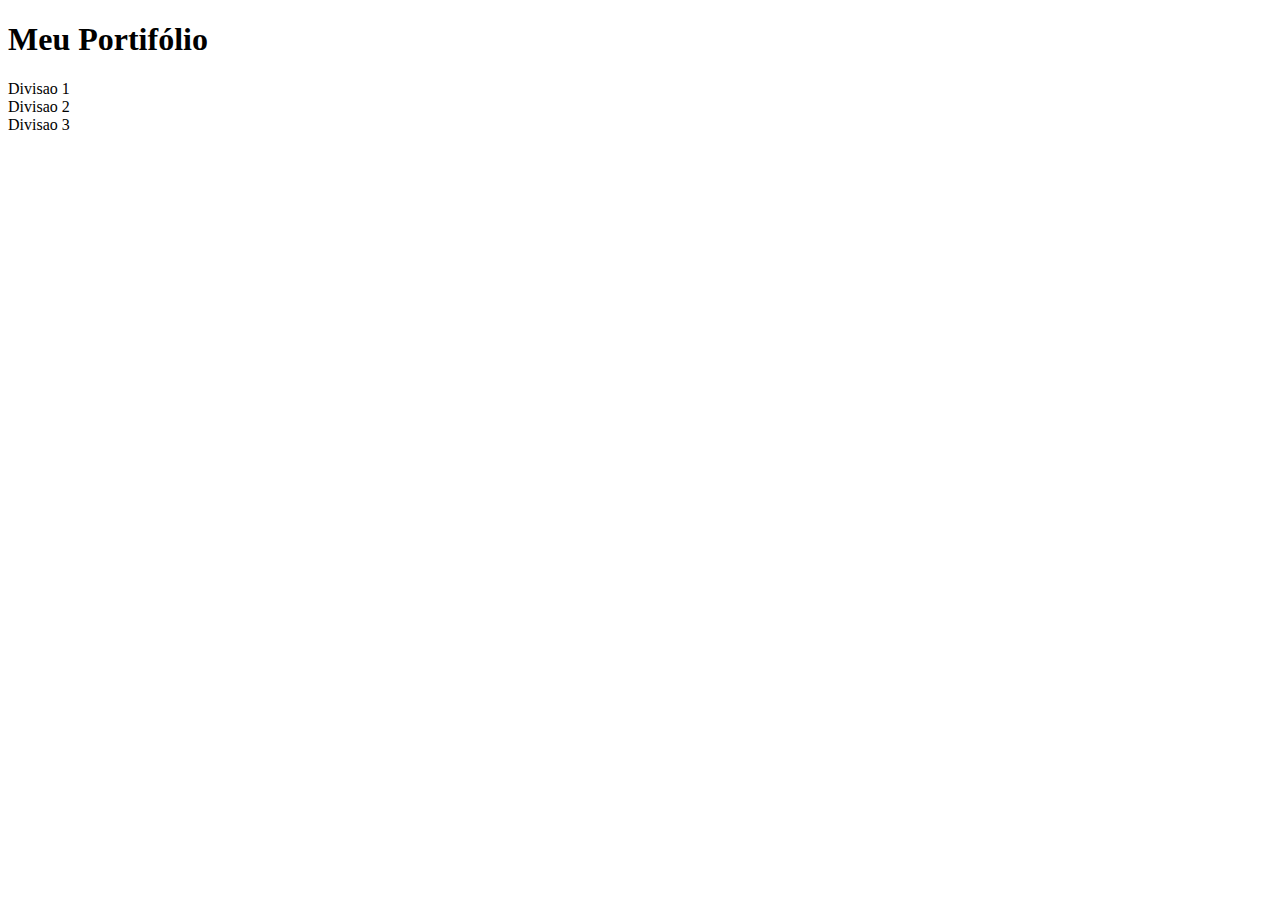
==== index.html @ 9a867574 ":tada: Commit inicial" ====
<!DOCTYPE html>
<html lang="pt-br">
<head>
    <meta charset="UTF-8">
    <meta name="viewport" content="width=device-width, initial-scale=1.0">
    <meta name = "discription" content="Projeto Portifólio">
    <meta name = "author" content = "Simone Gonzaga">
    <meta name = "keywords" content="HTML, CSS, JavaScript">
    <link rel= "icon" href= "./assets/img/favicon.svg">
    <title>Portifólio da Simone</title>
</head>
<body>
    <h1>Meu Portifólio</h1>
    <div>Divisao 1</div>
    <div>Divisao 2</div>
    <div>Divisao 3</div>
    
</body>
</html>
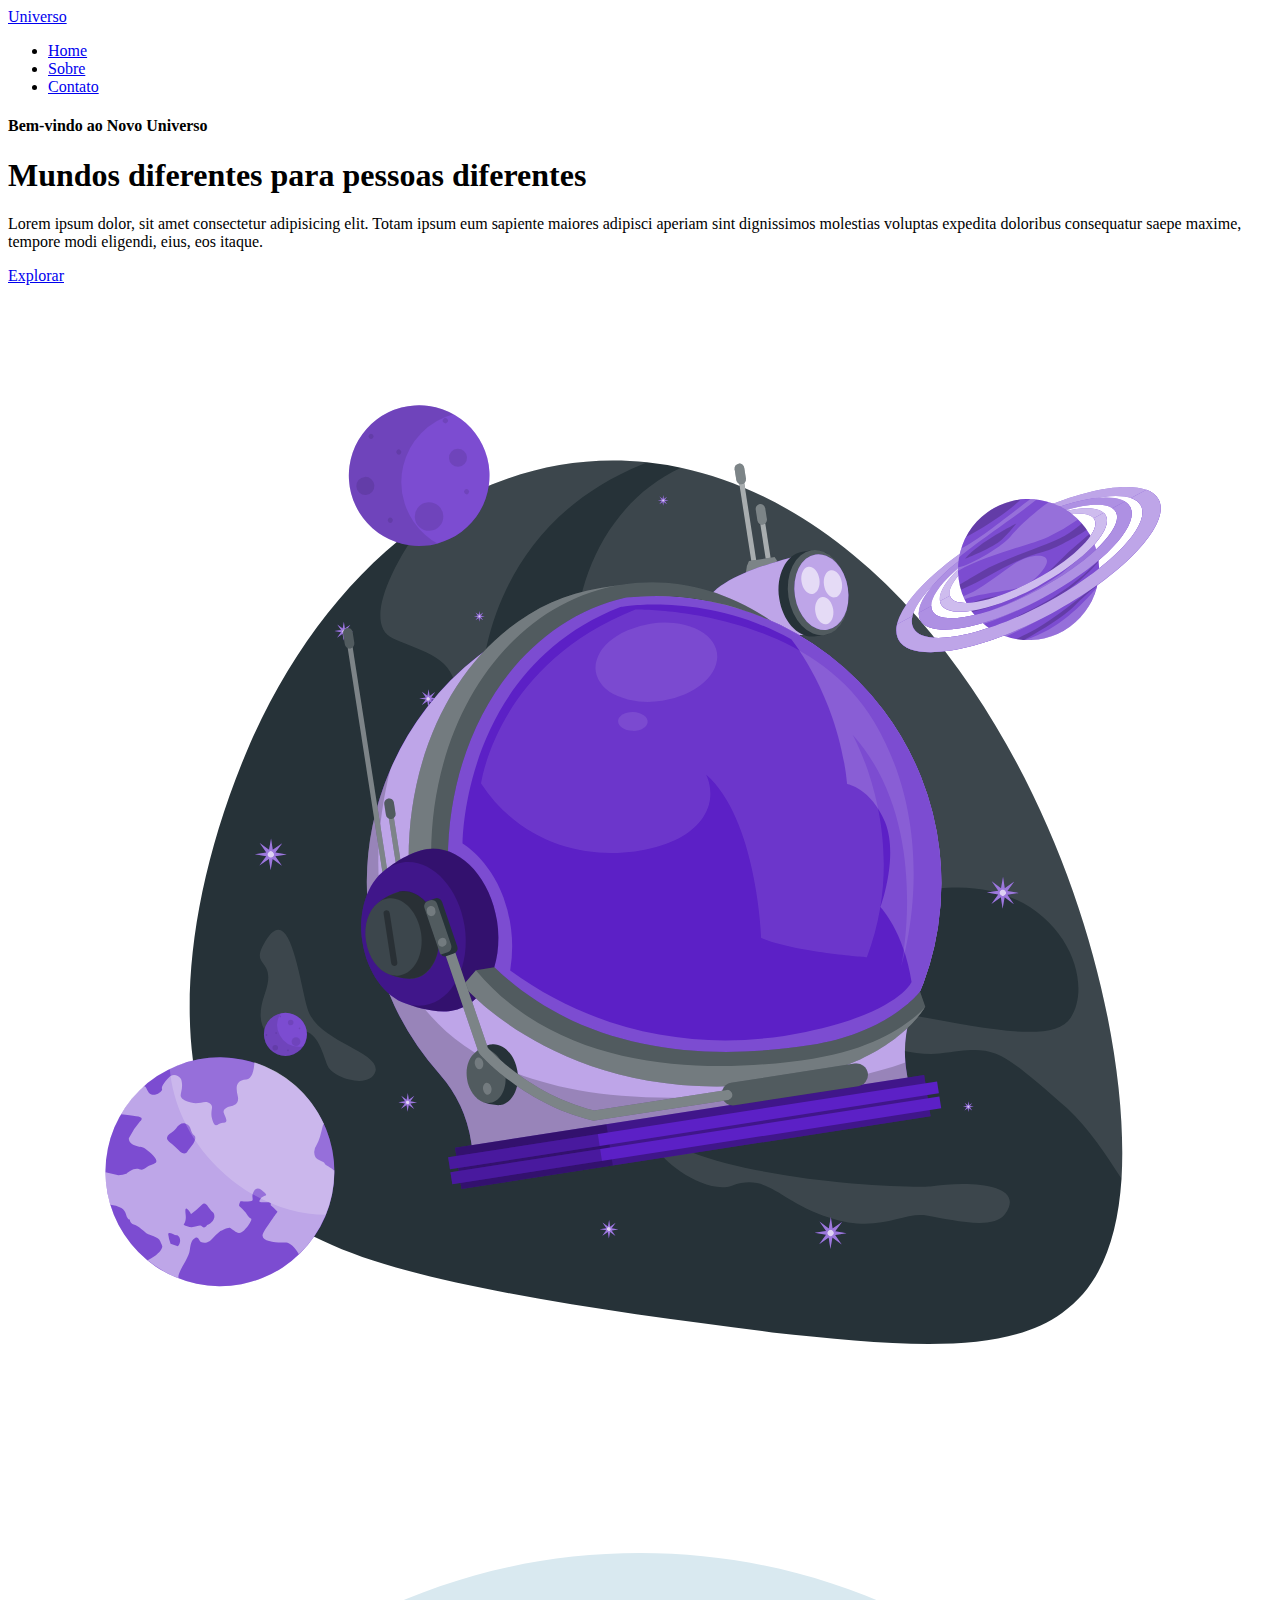
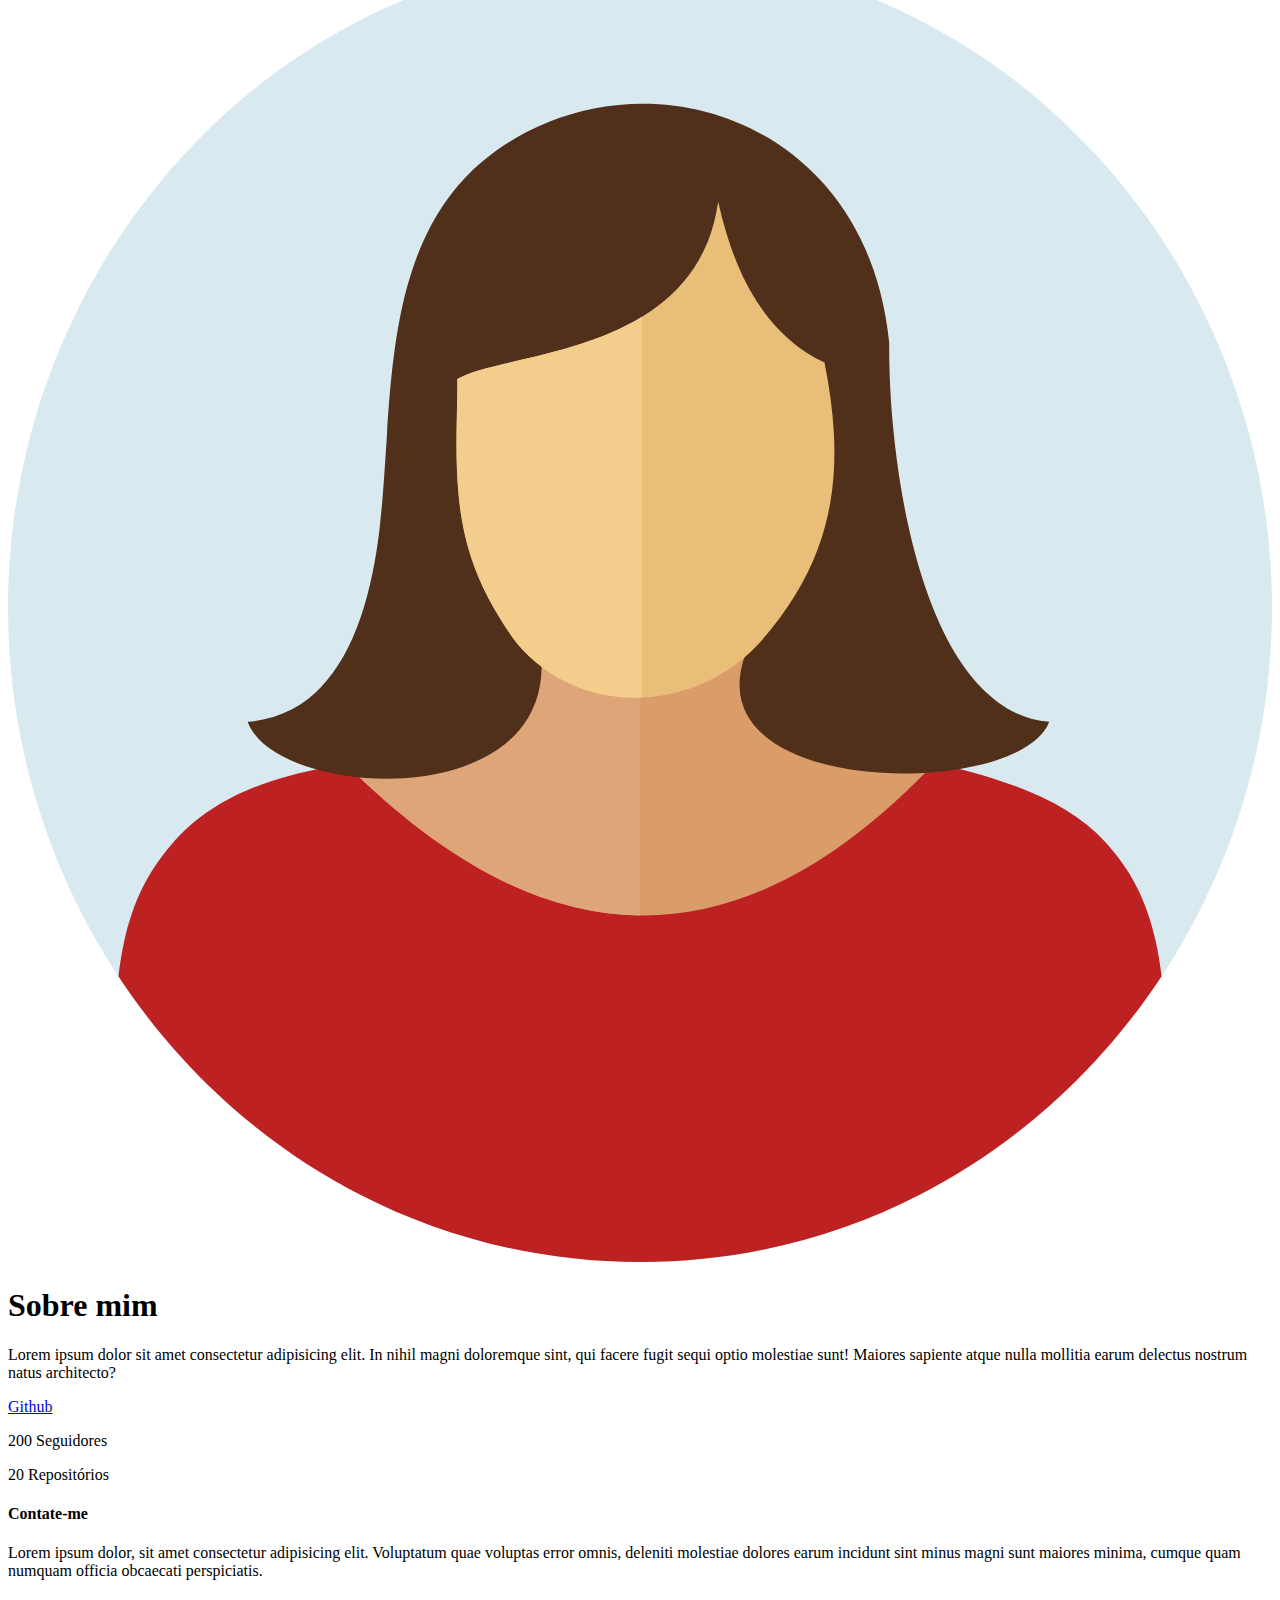
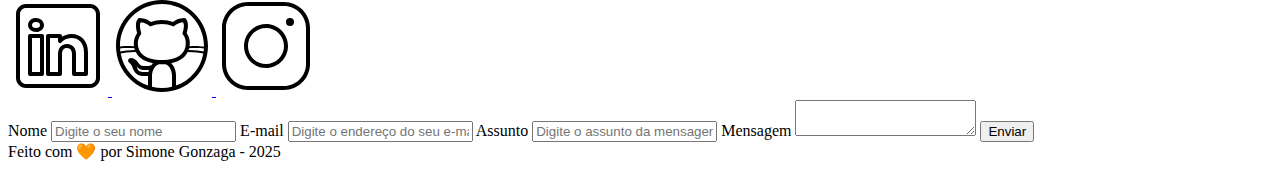
==== commit 0208a5e3: ":sparkles: Pagina email enviado com sucesso" ====
--- a/index.html
+++ b/index.html
@@ -1,19 +1,176 @@
 <!DOCTYPE html>
 <html lang="pt-br">
+
 <head>
     <meta charset="UTF-8">
     <meta name="viewport" content="width=device-width, initial-scale=1.0">
-    <meta name = "discription" content="Projeto Portifólio">
-    <meta name = "author" content = "Simone Gonzaga">
-    <meta name = "keywords" content="HTML, CSS, JavaScript">
-    <link rel= "icon" href= "./assets/img/favicon.svg">
-    <title>Portifólio da Simone</title>
+    <meta name="description" content="Projeto Portfólio">
+    <meta name="author" content="Rafael Queiróz">
+    <meta name="keywords" content="HTML, CSS, JavaScript">
+    <link rel="icon" href="./assets/img/favicon.svg" />
+    <title>Portfólio do Rafael</title>
 </head>
+
 <body>
-    <h1>Meu Portifólio</h1>
-    <div>Divisao 1</div>
-    <div>Divisao 2</div>
-    <div>Divisao 3</div>
-    
+
+    <!-- Cabeçalho da Página -->
+    <header>
+
+        <div id="header_content">
+
+            <!-- Título do Cabeçalho -->
+            <div id="titulo">
+                <a href="#">Universo</a>
+            </div>
+
+            <!-- Menu -->
+            <div id="menu">
+                <nav>
+                    <!-- Marcadores não Ordenados para criar as opções do menu -->
+                    <ul>
+                        <li><a href="#">Home</a></li>
+                        <li><a href="#about">Sobre</a></li>
+                        <li><a href="#contact">Contato</a></li>
+                    </ul>
+                </nav>
+            </div>
+        </div>
+
+    </header>
+
+    <!-- Seção Principal da Página -->
+    <main>
+
+        <!-- Seção home -->
+        <section id="home">
+
+            <!-- Texto da Seção Home -->
+            <article id="home_texto">
+
+                <h4>Bem-vindo ao Novo Universo</h4>
+                <h1>Mundos diferentes para pessoas diferentes</h1>
+                <p>Lorem ipsum dolor, sit amet consectetur adipisicing elit. Totam ipsum eum sapiente maiores adipisci
+                    aperiam sint dignissimos molestias voluptas expedita doloribus consequatur saepe maxime, tempore
+                    modi eligendi, eius, eos itaque.</p>
+                <a href="https://github.com/si-gonz" target="_blank">
+                    Explorar
+                </a>
+
+            </article>
+
+            <!-- Imagem da Seção Home -->
+            <article id="home_imagem">
+                <img src="./assets/img/astronauta.svg" alt="Capacete de Astronauta Animado">
+            </article>
+
+        </section>
+
+        <!-- Seção sobre -->
+        <section id="about">
+
+            <!-- Imagem da Seção Sobre -->
+            <img 
+                src="./assets/img/user_02.svg" 
+                alt="Foto do Perfil do Github"
+            >
+
+            <!-- Texto da Seção Sobre -->
+            <article id="about_texto">
+                <h1>Sobre mim</h1>
+                <p>Lorem ipsum dolor sit amet consectetur adipisicing elit. In nihil magni doloremque sint, qui facere fugit sequi optio molestiae sunt! Maiores sapiente atque nulla mollitia earum delectus nostrum natus architecto?</p>
+
+                <!-- Detalhes do Github -->
+                <div id="about_github">
+                    <a 
+                        href="https://github.com/si-gonz" 
+                        target="_blank"
+                    >
+                        Github
+                    </a>
+                    <p>200 Seguidores</p>
+                    <p>20 Repositórios</p>
+                </div>
+
+            </article>
+        </section>
+
+        <!-- Seção de Contato -->
+        <section id="contact">
+
+            <h4>Contate-me</h4>
+            <p>Lorem ipsum dolor, sit amet consectetur adipisicing elit. Voluptatum quae voluptas error omnis, deleniti molestiae dolores earum incidunt sint minus magni sunt maiores minima, cumque quam numquam officia obcaecati perspiciatis.</p>
+
+            <!-- Redes Sociais -->
+            <div id="icones_redes_sociais">
+                <a href="https://www.linkedin.com/in/simonegonzagag/" target="_blank">
+                    <img 
+                        src="./assets/img/linkedin.svg"
+                        alt="Logo do LinkedIn"
+                    >
+                </a>
+                <a href="https://github.com/si-gonz" target="_blank">
+                    <img 
+                        src="./assets/img/github.svg"
+                        alt="Logo do Github"
+                    >
+                </a>
+                <a href="" target="_blank">
+                    <img 
+                        src="./assets/img/instagram.svg"
+                        alt="Logo do Instagram"
+                    >
+                </a>
+            </div>
+
+            <!-- Formulário de Contato -->
+            <form action="" method="POST">
+
+                <label for="nome">Nome</label>
+                <input 
+                    id="nome" 
+                    type="text" 
+                    name="nome" 
+                    placeholder="Digite o seu nome"
+                >
+                <span id="txtNome"></span>
+
+                <label for="email">E-mail</label>
+                <input 
+                    id="email" 
+                    type="text" 
+                    name="email" 
+                    placeholder="Digite o endereço do seu e-mail"
+                >
+                <span id="txtEmail"></span>
+
+                <label for="assunto">Assunto</label>
+                <input 
+                    id="assunto" 
+                    type="text" 
+                    name="assunto" 
+                    placeholder="Digite o assunto da mensagem"
+                >
+                <span id="txtAssunto"></span>
+
+                <label for="mensagem">Mensagem</label>
+                <textarea
+                    id="mensagem"
+                    name="mensagem"
+                    placeholder="Digite a sua mensagem"
+                >
+                </textarea>
+
+                <button type="submit">Enviar</button>
+            </form>
+
+        </section>
+
+    </main>
+
+    <!-- Rodapé da Página -->
+    <footer>
+        Feito com 🧡 por Simone Gonzaga - 2025
+    </footer>
 </body>
+
 </html>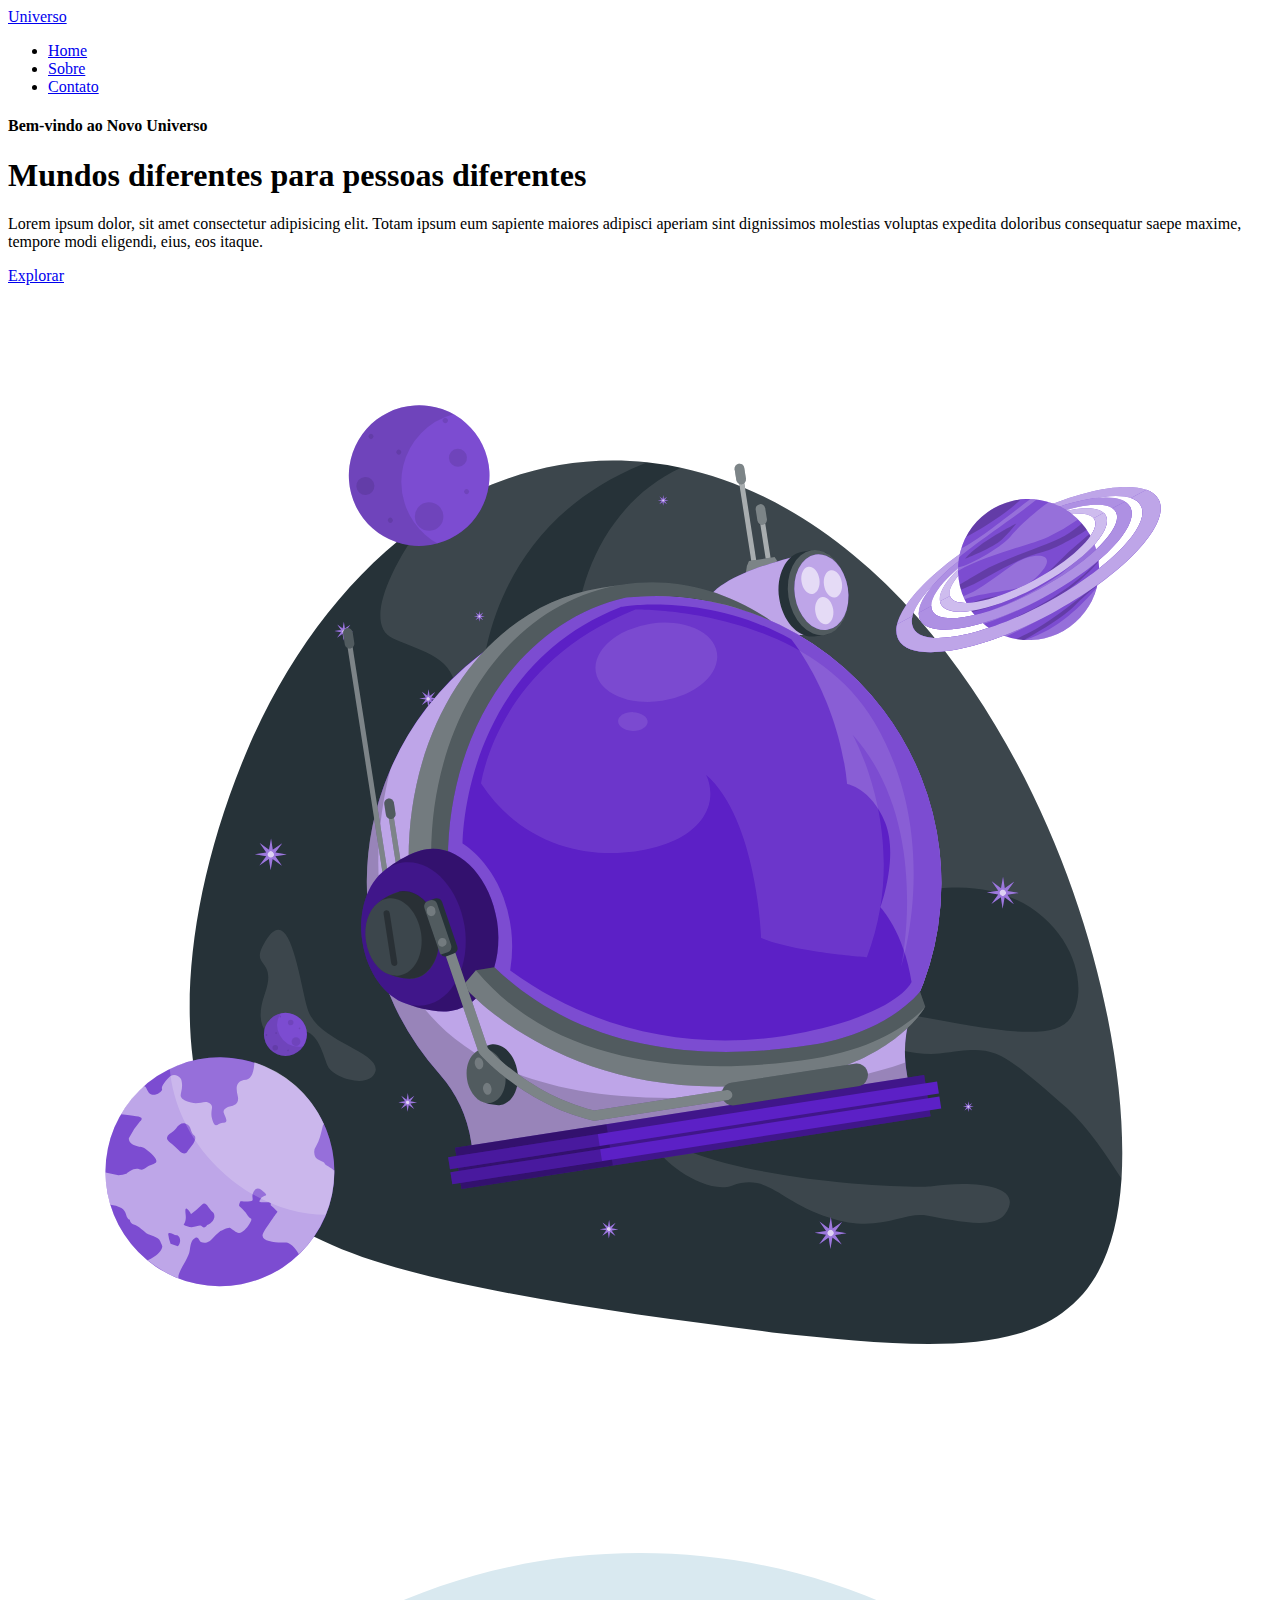
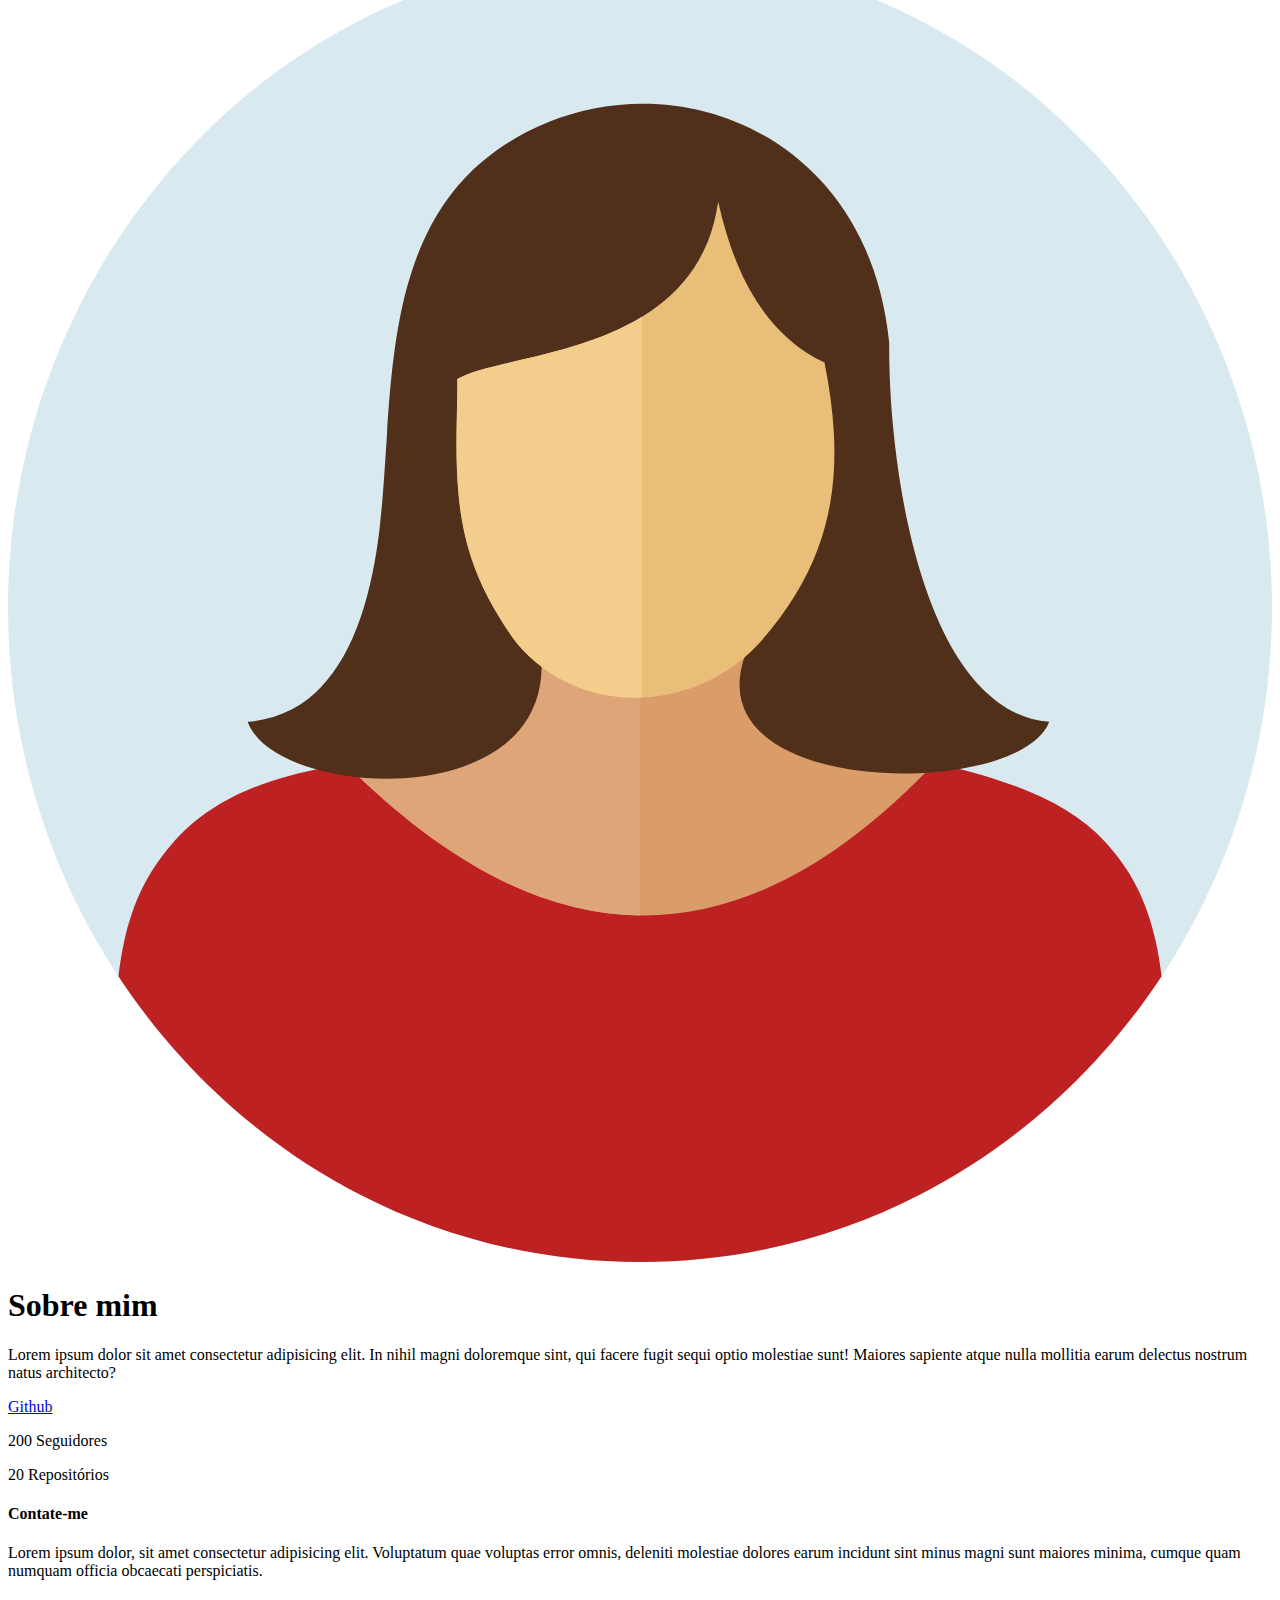
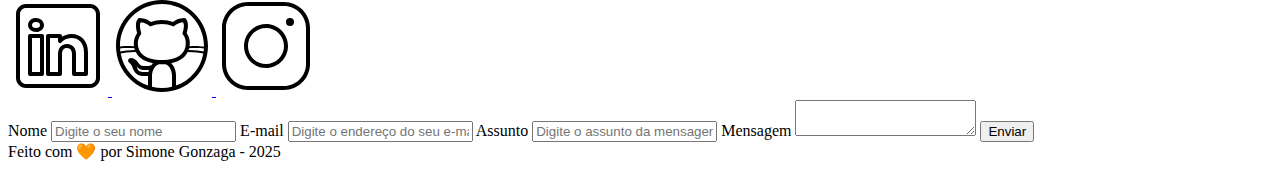
==== commit 2fdd2d55: ":sparkles: Atualizando botao enviar mensagem" ====
--- a/index.html
+++ b/index.html
@@ -5,7 +5,7 @@
     <meta charset="UTF-8">
     <meta name="viewport" content="width=device-width, initial-scale=1.0">
     <meta name="description" content="Projeto Portfólio">
-    <meta name="author" content="Rafael Queiróz">
+    <meta name="author" content="Simone Gonzaga">
     <meta name="keywords" content="HTML, CSS, JavaScript">
     <link rel="icon" href="./assets/img/favicon.svg" />
     <title>Portfólio do Rafael</title>
@@ -160,7 +160,7 @@
                 >
                 </textarea>
 
-                <button type="submit">Enviar</button>
+                <button type="button" onclick="window.open('./sucess.html', '_blank')">Enviar</button>
             </form>
 
         </section>
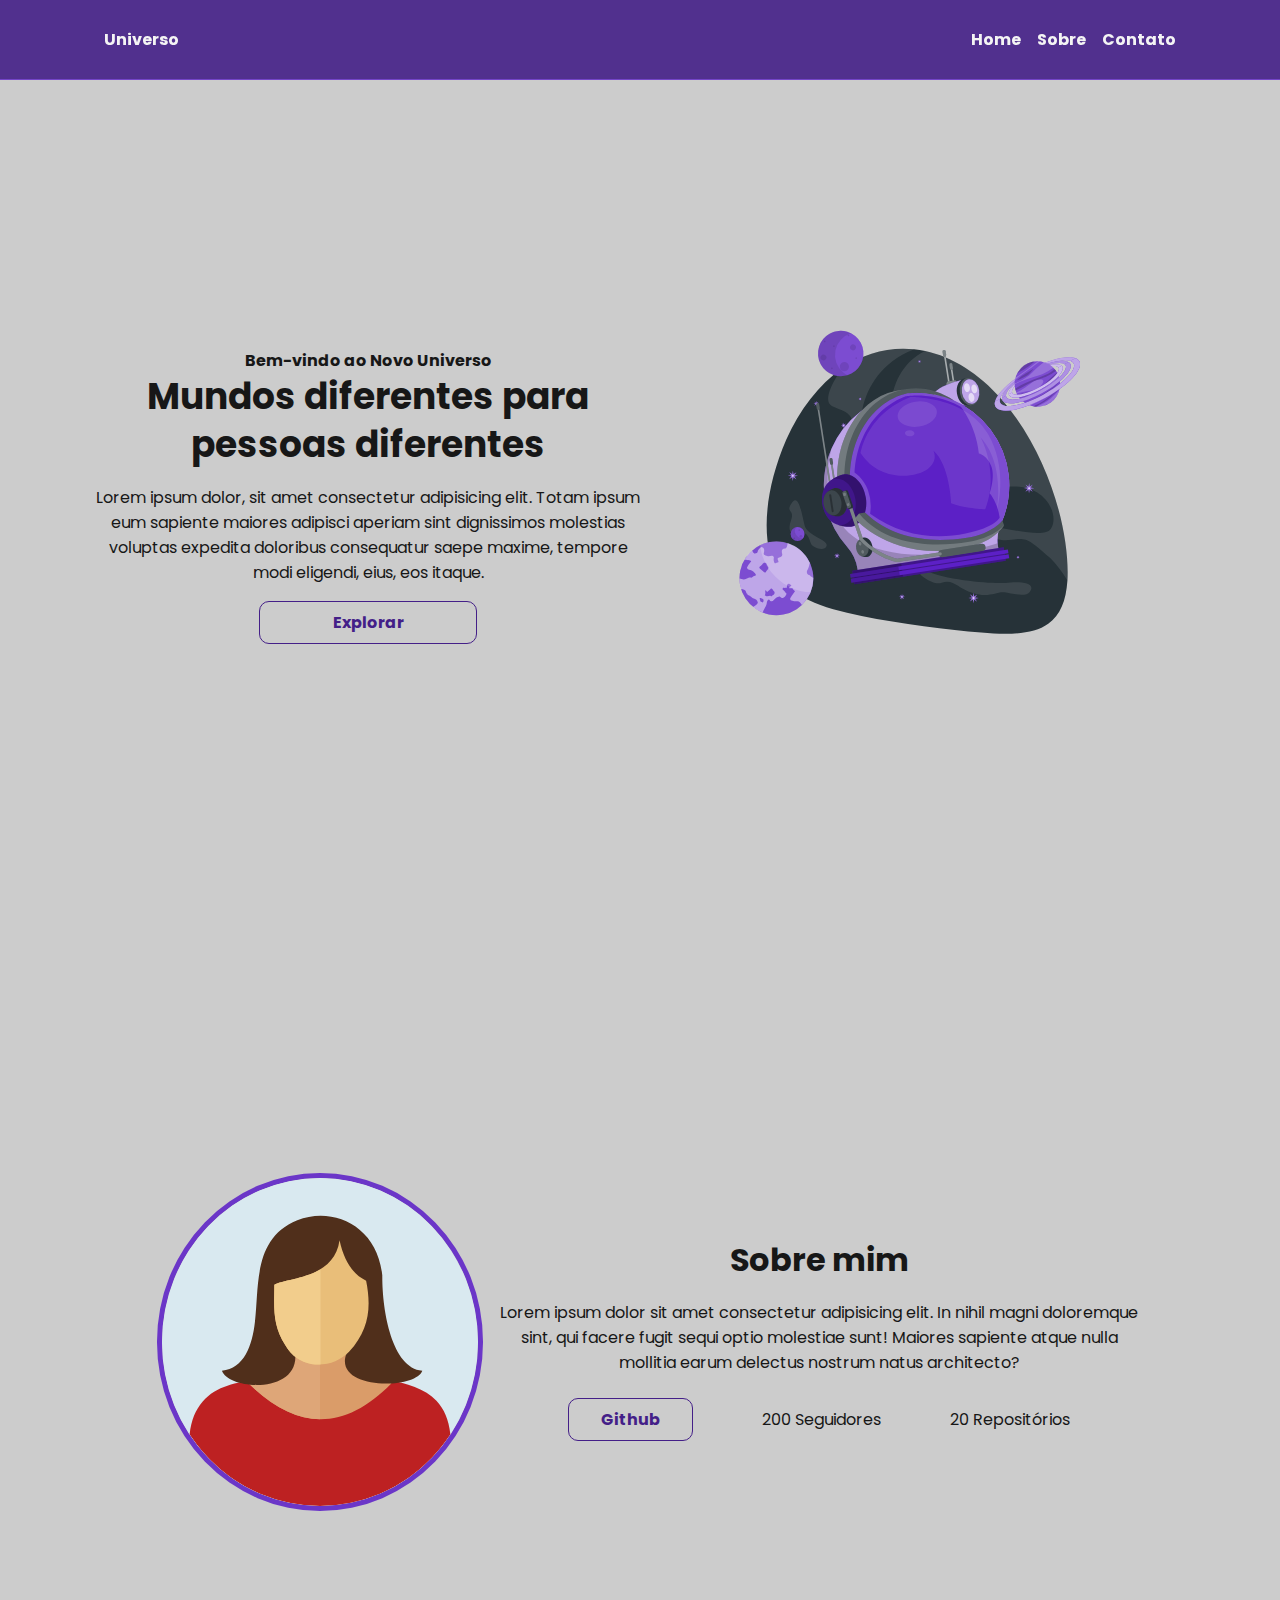
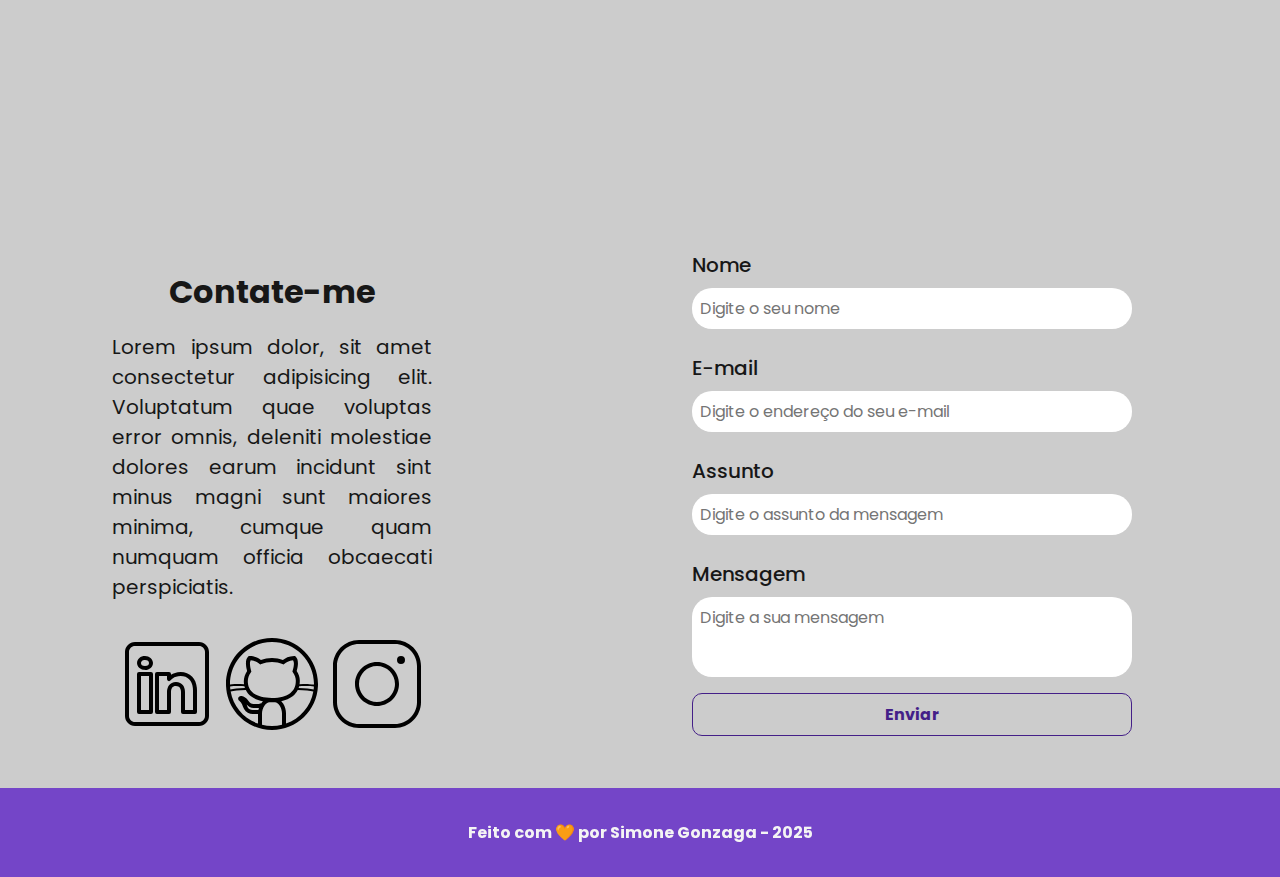
==== commit 72b8819d: "Adicionando style" ====
--- a/index.html
+++ b/index.html
@@ -2,21 +2,32 @@
 <html lang="pt-br">
 
 <head>
+<!-- Fontes do Google -->
+<link rel="preconnect" href="https://fonts.googleapis.com">
+<link rel="preconnect" href="https://fonts.gstatic.com" crossorigin>
+ 
+    <!-- Fonte do Google - Poppins -->
+<link href="https://fonts.googleapis.com/css2?family=Poppins&display=swap" rel="stylesheet">
+
+
     <meta charset="UTF-8">
     <meta name="viewport" content="width=device-width, initial-scale=1.0">
     <meta name="description" content="Projeto Portfólio">
     <meta name="author" content="Simone Gonzaga">
     <meta name="keywords" content="HTML, CSS, JavaScript">
     <link rel="icon" href="./assets/img/favicon.svg" />
-    <title>Portfólio do Rafael</title>
+  
+    <!-- Link folha de estilo -->
+    <link rel="stylesheet" href="./assets/css/style.css">
+    <title>Portfólio da Simone</title>
 </head>
 
 <body>
 
     <!-- Cabeçalho da Página -->
-    <header>
+    <header class="flex menu_container">
 
-        <div id="header_content">
+        <div id="header_content" class="menu_content">
 
             <!-- Título do Cabeçalho -->
             <div id="titulo">
@@ -24,10 +35,10 @@
             </div>
 
             <!-- Menu -->
-            <div id="menu">
+            <div id="menu" class="flex">
                 <nav>
                     <!-- Marcadores não Ordenados para criar as opções do menu -->
-                    <ul>
+                    <ul class="flex menu_list">
                         <li><a href="#">Home</a></li>
                         <li><a href="#about">Sobre</a></li>
                         <li><a href="#contact">Contato</a></li>
@@ -42,31 +53,32 @@
     <main>
 
         <!-- Seção home -->
-        <section id="home">
+        <section id="home" class="flex home_container">
+
 
             <!-- Texto da Seção Home -->
-            <article id="home_texto">
+            <article id="home_texto" class="flex home_content">
 
                 <h4>Bem-vindo ao Novo Universo</h4>
                 <h1>Mundos diferentes para pessoas diferentes</h1>
                 <p>Lorem ipsum dolor, sit amet consectetur adipisicing elit. Totam ipsum eum sapiente maiores adipisci
                     aperiam sint dignissimos molestias voluptas expedita doloribus consequatur saepe maxime, tempore
                     modi eligendi, eius, eos itaque.</p>
-                <a href="https://github.com/si-gonz" target="_blank">
+                <a href="https://github.com/si-gonz" target="_blank" class="botao">
                     Explorar
                 </a>
 
             </article>
 
             <!-- Imagem da Seção Home -->
-            <article id="home_imagem">
+            <article id="home_imagem" class="flex home_content">
                 <img src="./assets/img/astronauta.svg" alt="Capacete de Astronauta Animado">
             </article>
 
         </section>
 
         <!-- Seção sobre -->
-        <section id="about">
+        <section  class="flex sobre_container">
 
             <!-- Imagem da Seção Sobre -->
             <img 
@@ -75,15 +87,15 @@
             >
 
             <!-- Texto da Seção Sobre -->
-            <article id="about_texto">
+            <article id="home_sucess">
                 <h1>Sobre mim</h1>
                 <p>Lorem ipsum dolor sit amet consectetur adipisicing elit. In nihil magni doloremque sint, qui facere fugit sequi optio molestiae sunt! Maiores sapiente atque nulla mollitia earum delectus nostrum natus architecto?</p>
 
                 <!-- Detalhes do Github -->
-                <div id="about_github">
+                <div class="flex sobre_github">
                     <a 
                         href="https://github.com/si-gonz" 
-                        target="_blank"
+                        target="_blank" class="botao"
                     >
                         Github
                     </a>
@@ -95,13 +107,14 @@
         </section>
 
         <!-- Seção de Contato -->
-        <section id="contact">
+        <section id="contact" class="contato_container">
 
-            <h4>Contate-me</h4>
+            <article id="redes_sociais" class="contato_content">
+                <h4>Contate-me</h4>
             <p>Lorem ipsum dolor, sit amet consectetur adipisicing elit. Voluptatum quae voluptas error omnis, deleniti molestiae dolores earum incidunt sint minus magni sunt maiores minima, cumque quam numquam officia obcaecati perspiciatis.</p>
 
             <!-- Redes Sociais -->
-            <div id="icones_redes_sociais">
+            <div id="icones_redes_sociais" class="social_container">
                 <a href="https://www.linkedin.com/in/simonegonzagag/" target="_blank">
                     <img 
                         src="./assets/img/linkedin.svg"
@@ -114,7 +127,7 @@
                         alt="Logo do Github"
                     >
                 </a>
-                <a href="" target="_blank">
+                <a href="https://www.instagram.com/si.gonz/" target="_blank">
                     <img 
                         src="./assets/img/instagram.svg"
                         alt="Logo do Instagram"
@@ -126,46 +139,26 @@
             <form action="" method="POST">
 
                 <label for="nome">Nome</label>
-                <input 
-                    id="nome" 
-                    type="text" 
-                    name="nome" 
-                    placeholder="Digite o seu nome"
-                >
+                <input id="nome" type="text" name="nome" placeholder="Digite o seu nome">
                 <span id="txtNome"></span>
 
                 <label for="email">E-mail</label>
-                <input 
-                    id="email" 
-                    type="text" 
-                    name="email" 
-                    placeholder="Digite o endereço do seu e-mail"
-                >
+                <input id="email" type="text" name="email" placeholder="Digite o endereço do seu e-mail">
                 <span id="txtEmail"></span>
 
                 <label for="assunto">Assunto</label>
-                <input 
-                    id="assunto" 
-                    type="text" 
-                    name="assunto" 
-                    placeholder="Digite o assunto da mensagem"
-                >
+                <input id="assunto" type="text" name="assunto" placeholder="Digite o assunto da mensagem">
                 <span id="txtAssunto"></span>
 
                 <label for="mensagem">Mensagem</label>
-                <textarea
-                    id="mensagem"
-                    name="mensagem"
-                    placeholder="Digite a sua mensagem"
-                >
-                </textarea>
+                <textarea id="mensagem" name="mensagem" placeholder="Digite a sua mensagem"></textarea>
 
-                <button type="button" onclick="window.open('./sucess.html', '_blank')">Enviar</button>
+                <button type="submit"class="botao"  onclick="window.open('./sucess.html', '_blank')">Enviar</button>
             </form>
 
-        </section>
+            </section>
 
-    </main>
+            </main>
 
     <!-- Rodapé da Página -->
     <footer>
--- a/assets/css/style.css
+++ b/assets/css/style.css
@@ -0,0 +1,640 @@
+/*  Reset Global da página HTML 
+    Este seletor afeta todos os elementos da página.
+*/
+* {
+    margin: 0;
+    padding: 0;
+
+    /* Faz com que width e height incluam a borda e o padding,*/
+    box-sizing: border-box;
+
+    /* Desabilita o sublinhado dos links*/
+    text-decoration: none;
+
+    /* Desabilita a borda de foco dos elementos*/
+    outline: none;
+
+    font-weight: 400;
+    font-family: 'Poppins', sans-serif;
+}
+
+/* Declaração das variáveis */
+:root {
+    --purple-200: #9a7bd1;
+    --purple-500: #6b36c8;
+    --purple-800: #441f88;
+
+    --gray-200: #cccccc;
+    --gray-400: #505861;
+
+    --black-800: #171717;
+
+    --white: #F9F9F9;
+}
+
+/* Configurações padrões da página 
+   Este seletor afeta todos os elementos debtro da tag html.
+*/
+html {
+    width: 100%;
+    height: 100vh;
+
+    /* Permite que a rolagem da página aconteça de forma suave*/
+    scroll-behavior: smooth;
+}
+
+body {
+    background-color: var(--gray-200);
+    color: var(--black-800);
+
+    /* Exibe as fontes com um traço mais fino e suave (Chrome e Edge) */
+    -webkit-font-smoothing: antialiased;
+
+    /* Exibe as fontes com um traço mais fino e suave (Firefox) */
+    -moz-osx-font-smoothing: grayscale;
+}
+
+button,
+a {
+    cursor: pointer;
+}
+
+.botao {
+    padding: 0.5rem 2rem;
+    border: 1px solid var(--purple-800);
+    border-radius: 10px;
+    font-size: 1rem;
+    font-weight: 700;
+    text-align: center;
+    color: var(--purple-800);
+    background: none;
+}
+
+.botao:hover {
+    color: var(--white);
+    background-color: var(--purple-800);
+}
+
+.flex {
+    display: flex;
+    justify-content: center;
+    align-items: center;
+}
+
+/* Estilização - Seção Header */
+
+.menu_container {
+    position: sticky;
+    top: 0;
+    width: 100%;
+    height: 5rem;
+    border-bottom: 1px solid var(--purple-500);
+    background-color: var(--purple-800);
+
+    /* Aplica transparência */
+    filter: opacity(0.9);
+}
+
+.menu_container a {
+    font-weight: 700;
+    color: var(--white);
+}
+
+.menu_container a:hover {
+    color: var(--purple-200);
+}
+
+.menu_content {
+    display: flex;
+    justify-content: space-between;
+    width: 100%;
+    max-width: 1120px;
+    padding: 0 1.5rem;
+}
+
+.menu_list {
+    text-align: center;
+    list-style: none;
+}
+
+.menu_list li {
+    margin-left: 1rem;
+}
+
+#menu_content_sucess {
+    width: 100%;
+    max-width: 1120px;
+    padding: 0 1.5rem;
+}
+
+/* Estilização da Seção Home */
+
+.home_container {
+
+    /* Calcula altura do elemento (altura do navegador - altura do menu + 20px) */
+    height: calc(100vh - 6.25rem);
+
+    max-width: 1120px;
+    margin: 1rem auto;
+    padding: 0 1rem;
+}
+
+.home_container p,
+h1,
+h4 {
+    font-size: 1rem;
+    text-align: center;
+}
+
+.home_container h1 {
+    font-size: 2.25rem;
+    font-weight: 700;
+    line-height: 3rem;
+}
+
+.home_container h4 {
+    font-weight: 700;
+}
+
+.home_container p {
+    margin: 1rem 0;
+}
+
+.home_container .botao {
+    width: 40%;
+}
+
+.home_content {
+    flex-direction: column;
+    width: 50vw;
+}
+
+.home_content img {
+    width: 75%;
+}
+
+/* Estilização da Seção Home - Página Sucess */
+
+.home_container_sucess {
+    height: calc(100vh - 12.5rem);
+    max-width: 1120px;
+    margin: 1rem auto;
+    padding: 0 1rem;
+}
+
+#home_sucess {
+    width: 50vw;
+    flex-direction: column;
+}
+
+#home_sucess h1 {
+    font-size: 2rem;
+    font-weight: 700;
+}
+
+#home_sucess h4 {
+    font-size: 1.25rem;
+    padding: 1rem;
+}
+
+/* Estilização da Seção Sobre */
+
+.sobre_container {
+    max-width: 1120px;
+    margin: -1.25rem auto;
+    padding: 0 1rem;
+    height: 100vh;
+}
+
+.sobre_container img {
+    width: 30%;
+    margin: 1rem;
+    border: 5px solid var(--purple-500);
+    border-radius: 50%;
+}
+
+.sobre_container h2 {
+    font-size: 2rem;
+    font-weight: bold;
+    line-height: 3rem;
+    text-align: center;
+}
+
+.sobre_container p {
+    margin: 1rem 0;
+    text-align: center;
+}
+
+.sobre_github {
+    justify-content: space-evenly;
+}
+
+#sobre_texto {
+    margin-left: 2rem;
+}
+
+/* Estilização da Seção Footer */
+
+footer {
+    margin: 0;
+    padding: 2rem;
+    font-weight: bold;
+    text-align: center;
+    color: var(--white);
+    background-color: var(--purple-500);
+    filter: opacity(0.9);
+}
+
+.img_profile{
+    width: 200px;
+}
+ 
+/* Estilização da Seção Video */
+
+#video{
+    flex-direction: column;
+    margin: 2rem auto;
+    width: 90%;
+ }
+
+/* Estilização da Seção Footer */
+
+footer{
+    flex-direction: column;
+    margin: 0;
+    padding: 2rem;
+    color: var(--white);
+    background-color: var(--purple-500);
+    font-weight: bold;
+    text-align: center;
+}
+
+#redes_sociais {
+    display: flex;
+    justify-content: space-evenly; 
+    margin: 1rem 0 0 0;
+    width: 320px;
+}
+
+.social_icon {
+    width: 4rem;
+    height: 4rem;
+    filter: brightness(0) 
+            saturate(100%) 
+            invert(100%) 
+            sepia(0%) 
+            saturate(7457%) 
+            hue-rotate(23deg) 
+            brightness(95%) 
+            contrast(87%);
+}
+
+.social_icon:hover {  
+    filter: brightness(0) 
+            saturate(100%) 
+            invert(65%) 
+            sepia(59%) 
+            saturate(2437%) 
+            hue-rotate(213deg) 
+            brightness(86%) 
+            contrast(88%);
+}
+
+ /*Estilização da Página de Contato*/
+ 
+ #contact{
+    flex-direction: row;
+    gap: 2rem;
+ }
+
+form {
+    display: flex;
+    flex-direction: column;
+    width: 480px;
+    margin: 2rem 0;
+    padding: 1.5rem;
+    border: none;
+}
+
+form label {
+    font-size: 1rem;
+    text-align: left;
+    font-weight: 500;
+}
+
+form input,
+textarea {
+    margin: 0.5rem 0 1rem;
+    padding: 0.5rem;
+    border-radius: 1.25rem;
+    border: none;
+    width: 100%;
+    font-size: 1rem;
+}
+
+textarea {
+    resize: none;
+    height: 5rem;
+}
+
+form span{
+    margin: 0 0 0.5rem 0.75rem;
+    font-size: 0.75rem;
+    line-height: 1rem;
+    color: red;
+}
+
+form button {
+    text-align: center;
+    padding: 0.75rem 2rem;
+    background: var(--purple-800);
+    border: 1px solid var(--purple-500);
+    color: var(--white);
+    border-radius: 0.75rem;
+    font-weight: 700;
+    font-size: 1rem;
+}
+
+.contact_container {
+
+    /* Calcula altura do elemento (altura do navegador - altura do menu + 20px) */
+    height: calc(100vh - 6.25rem);
+
+    max-width: 1120px;
+    margin: 1rem auto;
+    padding: 0 1rem;
+}
+
+
+/* Ao passar o mause muda a cor*/
+form button:hover {
+    background: var(--purple-500);
+}
+
+/* Estilização do Mapa */
+#mapa{
+    width: 480px;
+    flex-direction: column;
+    gap: 3rem;
+}
+
+#endereco > p{
+    font-size: 1rem;
+    text-align: justify;
+    font-weight: 600;
+}
+
+/* Estilização da Seção Contact */
+
+.contato_container{
+    display: grid;
+    grid-template-columns: 1fr 1fr;
+    justify-content: center;
+    align-items: center;
+    gap: 1.25rem;
+    max-width: 1120px;
+    margin: 4rem auto 2rem;
+    padding: 0 2rem;
+}
+
+.contato_container h4{
+    margin: 1rem 0;
+    font-size: 2rem;
+    font-weight: 700;
+}
+
+.contato_content{
+    flex-direction: column;
+    margin: 4rem 0 0 0;
+    font-size: 1.25rem;
+}
+
+.contato_content p{
+    display: block;
+    text-align: justify;
+}
+
+/* Estilização da Seção Redes Sociais*/
+
+.social_container{
+    display:flex;
+    justify-content: space-evenly;
+    margin: 2rem 0 0 0;
+}
+
+.social_icon{
+    width: 4.75rem;
+    height: 4.75rem;
+}
+
+.social_icon:hover{
+    filter: brightness(0) 
+            saturate(100%) 
+            invert(20%) 
+            sepia(24%) 
+            saturate(4557%) 
+            hue-rotate(242deg) 
+            brightness(89%) 
+            contrast(108%);
+}
+
+/* Estilização da Seção Form*/
+
+form{
+    display: flex;
+    flex-direction: column;
+    margin: -32rem 0 0 35rem;
+    padding: 1.25rem;
+    border: none;
+}
+
+form label{
+    font-size: 1.25rem;
+    text-align: left;
+}
+
+form input,
+textarea{
+    width: 100%;
+    margin: 0.5rem 0 1rem;
+    padding: 0.5rem;
+    border-radius: 20px;
+    border: none;
+    font-size: 1rem;
+}
+
+textarea{
+    resize: none;
+}
+
+form span{
+    margin-bottom: 0.5rem;
+    margin-left: 0.75rem;
+    font-size: 0.75rem;
+    line-height: 1.25rem;
+    color: red;
+}
+
+/* Estilização da Seção Footer */
+
+footer {
+    margin: 0;
+    padding: 2rem;
+    font-weight: bold;
+    text-align: center;
+    color: var(--white);
+    background-color: var(--purple-500);
+    filter: opacity(0.9);
+}
+
+/* Modo Responsivo */
+
+/* Smartphone - Telas até 490px */
+
+@media screen and (max-width: 490px){
+
+    body{
+        display: flex;
+        flex-direction: column;
+        min-height: 100vh;
+    }
+
+    main{
+        display:flex;
+        flex: 1;
+        flex-direction: column;
+    }
+
+    footer{
+        margin-top: auto;
+    }
+
+    /* Ajustes no Menu*/
+
+    .menu_container{
+        height: auto;
+        padding: 1rem 0;
+    }
+
+    .menu_content{
+        justify-content: center;
+        max-width: 100%;
+        /* padding: 1rem; */
+    }
+
+    #titulo a{
+        font-size: 1.75rem;
+    }
+
+    .menu_list{
+        display: none;
+    }
+
+    /* Ajustes na Seção Home*/
+
+    .home_container{
+        flex-direction: column-reverse;
+        width: 100%;
+        height: auto;
+        margin-top: 2rem;
+    }
+
+    .home_content{
+        width: 100%;
+    }
+
+    .home_content h1{
+        font-size: 1.75rem;
+        line-height: 2.25rem;
+    }
+
+    .home_content .botao, img{
+        width: 80%
+    }
+
+    /* .home_content img{
+        width: 80%;
+    } */
+
+    #home_texto{
+        margin-top: 0.5rem;
+    }
+
+    #home_imagem{
+        margin-bottom: 0;
+    }
+
+    /* Ajustes na Seção About*/
+
+    .sobre_container{
+        flex-direction: column;
+        width: 100%;
+        height: auto;
+        margin-top: 3rem;
+    }
+
+    .sobre_container img{
+        width: 70%;
+    }
+
+    .sobre_container h1{
+        font-size: 1.75rem;
+        line-height: 2.25rem;
+    }
+
+    .sobre_github{
+        flex-direction: column;
+        gap: 0.5rem;
+    }
+
+    .sobre_github p{
+        display: none;
+    }
+
+    .sobre_github .botao{
+        width: 80%;
+    }
+    
+    /* Ajustes Contato */
+
+    .contato_container{
+        grid-template-columns: 1fr;
+        width: 100%;
+        height: auto;
+        margin-top: 2rem;
+        padding: 0 1rem;
+    }
+
+    .contato_content{
+        width: 100%
+    }
+
+    .contato_content h4{
+        font-size: 1.75rem;
+        line-height: 2.25rem;
+    }
+
+    .contato_content p{
+        margin: 1rem;
+    }
+
+    /* Ajustes da Seção Redes Sociais */
+
+    .social_container{
+        justify-content: center;
+        width: 100%;
+    }
+
+    .social_icon{
+        width: 4rem;
+        height: 4rem;
+    }
+
+    /* Ajustes da Seção Form */
+
+    form{
+        margin: 1rem 0 0 0;
+        padding: 1rem;
+    }
+
+}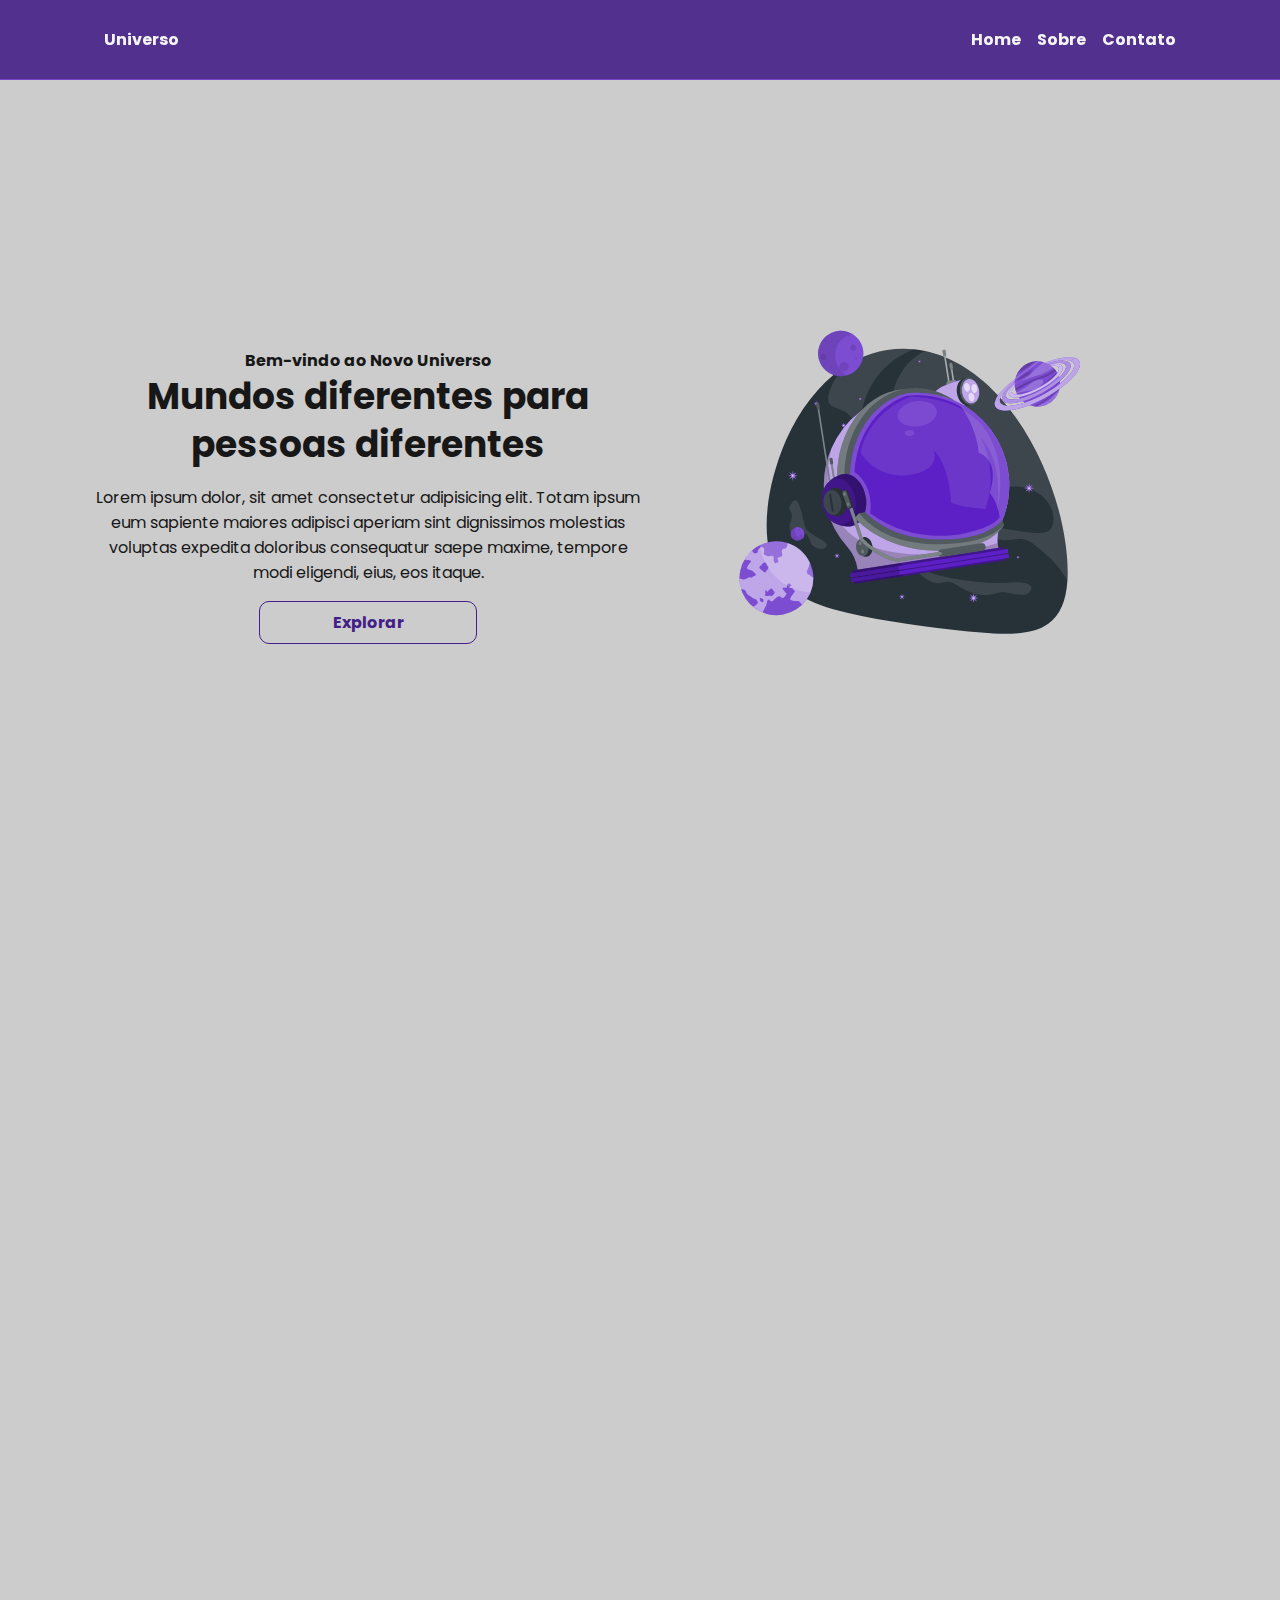
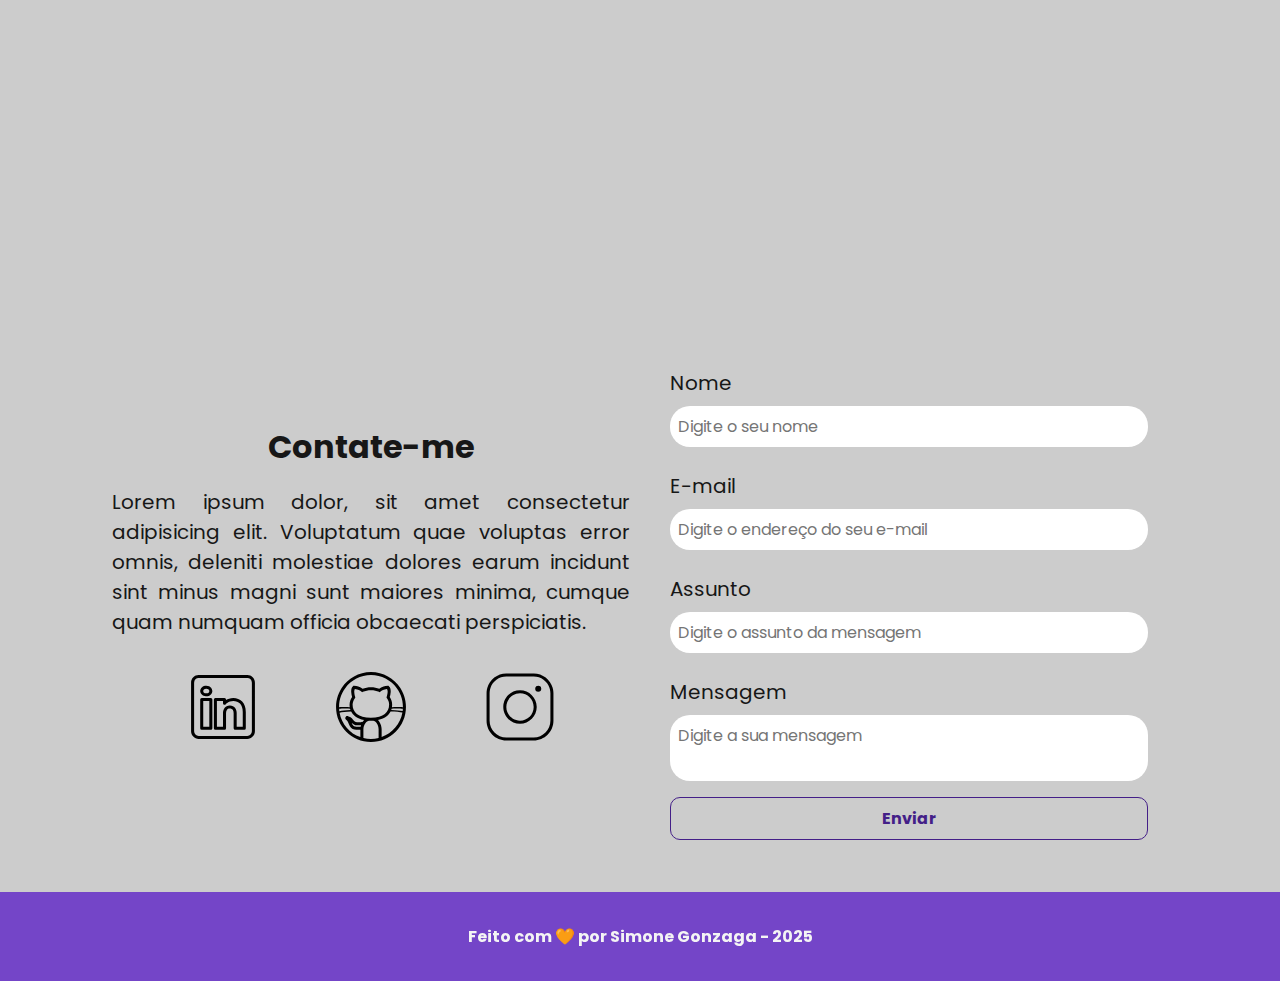
==== commit 0f0d399c: ":sparkles: JavaScript" ====
--- a/index.html
+++ b/index.html
@@ -2,23 +2,24 @@
 <html lang="pt-br">
 
 <head>
-<!-- Fontes do Google -->
-<link rel="preconnect" href="https://fonts.googleapis.com">
-<link rel="preconnect" href="https://fonts.gstatic.com" crossorigin>
- 
+
+    <!-- Fontes do Google -->
+    <link rel="preconnect" href="https://fonts.googleapis.com">
+    <link rel="preconnect" href="https://fonts.gstatic.com" crossorigin>
+
     <!-- Fonte do Google - Poppins -->
-<link href="https://fonts.googleapis.com/css2?family=Poppins&display=swap" rel="stylesheet">
-
+    <link href="https://fonts.googleapis.com/css2?family=Poppins&display=swap" rel="stylesheet">
 
     <meta charset="UTF-8">
     <meta name="viewport" content="width=device-width, initial-scale=1.0">
     <meta name="description" content="Projeto Portfólio">
-    <meta name="author" content="Simone Gonzaga">
+    <meta name="author" content="Rafael Queiróz">
     <meta name="keywords" content="HTML, CSS, JavaScript">
     <link rel="icon" href="./assets/img/favicon.svg" />
-  
-    <!-- Link folha de estilo -->
+
+    <!--  Link para a Folha de Estilos CSS -->
     <link rel="stylesheet" href="./assets/css/style.css">
+
     <title>Portfólio da Simone</title>
 </head>
 
@@ -55,7 +56,6 @@
         <!-- Seção home -->
         <section id="home" class="flex home_container">
 
-
             <!-- Texto da Seção Home -->
             <article id="home_texto" class="flex home_content">
 
@@ -78,32 +78,8 @@
         </section>
 
         <!-- Seção sobre -->
-        <section  class="flex sobre_container">
+        <section id="about" class="flex sobre_container">
 
-            <!-- Imagem da Seção Sobre -->
-            <img 
-                src="./assets/img/user_02.svg" 
-                alt="Foto do Perfil do Github"
-            >
-
-            <!-- Texto da Seção Sobre -->
-            <article id="home_sucess">
-                <h1>Sobre mim</h1>
-                <p>Lorem ipsum dolor sit amet consectetur adipisicing elit. In nihil magni doloremque sint, qui facere fugit sequi optio molestiae sunt! Maiores sapiente atque nulla mollitia earum delectus nostrum natus architecto?</p>
-
-                <!-- Detalhes do Github -->
-                <div class="flex sobre_github">
-                    <a 
-                        href="https://github.com/si-gonz" 
-                        target="_blank" class="botao"
-                    >
-                        Github
-                    </a>
-                    <p>200 Seguidores</p>
-                    <p>20 Repositórios</p>
-                </div>
-
-            </article>
         </section>
 
         <!-- Seção de Contato -->
@@ -111,32 +87,29 @@
 
             <article id="redes_sociais" class="contato_content">
                 <h4>Contate-me</h4>
-            <p>Lorem ipsum dolor, sit amet consectetur adipisicing elit. Voluptatum quae voluptas error omnis, deleniti molestiae dolores earum incidunt sint minus magni sunt maiores minima, cumque quam numquam officia obcaecati perspiciatis.</p>
+                <p>Lorem ipsum dolor, sit amet consectetur adipisicing elit. Voluptatum quae voluptas error omnis,
+                    deleniti molestiae dolores earum incidunt sint minus magni sunt maiores minima, cumque quam numquam
+                    officia obcaecati perspiciatis.</p>
 
-            <!-- Redes Sociais -->
-            <div id="icones_redes_sociais" class="social_container">
-                <a href="https://www.linkedin.com/in/simonegonzagag/" target="_blank">
-                    <img 
-                        src="./assets/img/linkedin.svg"
-                        alt="Logo do LinkedIn"
-                    >
-                </a>
-                <a href="https://github.com/si-gonz" target="_blank">
-                    <img 
-                        src="./assets/img/github.svg"
-                        alt="Logo do Github"
-                    >
-                </a>
-                <a href="https://www.instagram.com/si.gonz/" target="_blank">
-                    <img 
-                        src="./assets/img/instagram.svg"
-                        alt="Logo do Instagram"
-                    >
-                </a>
-            </div>
+                <!-- Redes Sociais -->
+                <div id="icones_redes_sociais" class="social_container">
+                    <a href="" target="_blank">
+                        <img src="./assets/img/linkedin.svg" alt="Logo do LinkedIn" class="social_icon">
+                    </a>
+                    <a href="" target="_blank">
+                        <img src="./assets/img/github.svg" alt="Logo do Github" class="social_icon">
+                    </a>
+                    <a href="" target="_blank">
+                        <img src="./assets/img/instagram.svg" alt="Logo do Instagram" class="social_icon">
+                    </a>
+                </div>
+            </article>
 
             <!-- Formulário de Contato -->
-            <form action="" method="POST">
+            <form action="https://formsubmit.co/516684cad8db7f99a09d967165cb7547" method="POST" id="formulario">
+
+                <input type="hidden" name="_next" value="http://127.0.0.1:5500/sucess.html">
+                <input type="hidden" name="_captcha" value="false">
 
                 <label for="nome">Nome</label>
                 <input id="nome" type="text" name="nome" placeholder="Digite o seu nome">
@@ -153,17 +126,21 @@
                 <label for="mensagem">Mensagem</label>
                 <textarea id="mensagem" name="mensagem" placeholder="Digite a sua mensagem"></textarea>
 
-                <button type="submit"class="botao"  onclick="window.open('./sucess.html', '_blank')">Enviar</button>
+                <button type="submit" class="botao">Enviar</button>
             </form>
 
-            </section>
+        </section>
 
-            </main>
+    </main>
 
     <!-- Rodapé da Página -->
     <footer>
         Feito com 🧡 por Simone Gonzaga - 2025
     </footer>
+
+    <!-- Script JavaScript -->
+    <script src="./assets/js/script.js"></script>
+
 </body>
 
 </html>--- a/assets/css/style.css
+++ b/assets/css/style.css
@@ -231,157 +231,6 @@
 
 #sobre_texto {
     margin-left: 2rem;
-}
-
-/* Estilização da Seção Footer */
-
-footer {
-    margin: 0;
-    padding: 2rem;
-    font-weight: bold;
-    text-align: center;
-    color: var(--white);
-    background-color: var(--purple-500);
-    filter: opacity(0.9);
-}
-
-.img_profile{
-    width: 200px;
-}
- 
-/* Estilização da Seção Video */
-
-#video{
-    flex-direction: column;
-    margin: 2rem auto;
-    width: 90%;
- }
-
-/* Estilização da Seção Footer */
-
-footer{
-    flex-direction: column;
-    margin: 0;
-    padding: 2rem;
-    color: var(--white);
-    background-color: var(--purple-500);
-    font-weight: bold;
-    text-align: center;
-}
-
-#redes_sociais {
-    display: flex;
-    justify-content: space-evenly; 
-    margin: 1rem 0 0 0;
-    width: 320px;
-}
-
-.social_icon {
-    width: 4rem;
-    height: 4rem;
-    filter: brightness(0) 
-            saturate(100%) 
-            invert(100%) 
-            sepia(0%) 
-            saturate(7457%) 
-            hue-rotate(23deg) 
-            brightness(95%) 
-            contrast(87%);
-}
-
-.social_icon:hover {  
-    filter: brightness(0) 
-            saturate(100%) 
-            invert(65%) 
-            sepia(59%) 
-            saturate(2437%) 
-            hue-rotate(213deg) 
-            brightness(86%) 
-            contrast(88%);
-}
-
- /*Estilização da Página de Contato*/
- 
- #contact{
-    flex-direction: row;
-    gap: 2rem;
- }
-
-form {
-    display: flex;
-    flex-direction: column;
-    width: 480px;
-    margin: 2rem 0;
-    padding: 1.5rem;
-    border: none;
-}
-
-form label {
-    font-size: 1rem;
-    text-align: left;
-    font-weight: 500;
-}
-
-form input,
-textarea {
-    margin: 0.5rem 0 1rem;
-    padding: 0.5rem;
-    border-radius: 1.25rem;
-    border: none;
-    width: 100%;
-    font-size: 1rem;
-}
-
-textarea {
-    resize: none;
-    height: 5rem;
-}
-
-form span{
-    margin: 0 0 0.5rem 0.75rem;
-    font-size: 0.75rem;
-    line-height: 1rem;
-    color: red;
-}
-
-form button {
-    text-align: center;
-    padding: 0.75rem 2rem;
-    background: var(--purple-800);
-    border: 1px solid var(--purple-500);
-    color: var(--white);
-    border-radius: 0.75rem;
-    font-weight: 700;
-    font-size: 1rem;
-}
-
-.contact_container {
-
-    /* Calcula altura do elemento (altura do navegador - altura do menu + 20px) */
-    height: calc(100vh - 6.25rem);
-
-    max-width: 1120px;
-    margin: 1rem auto;
-    padding: 0 1rem;
-}
-
-
-/* Ao passar o mause muda a cor*/
-form button:hover {
-    background: var(--purple-500);
-}
-
-/* Estilização do Mapa */
-#mapa{
-    width: 480px;
-    flex-direction: column;
-    gap: 3rem;
-}
-
-#endereco > p{
-    font-size: 1rem;
-    text-align: justify;
-    font-weight: 600;
 }
 
 /* Estilização da Seção Contact */
@@ -443,7 +292,7 @@
 form{
     display: flex;
     flex-direction: column;
-    margin: -32rem 0 0 35rem;
+    margin: 7rem 0 0 0;
     padding: 1.25rem;
     border: none;
 }
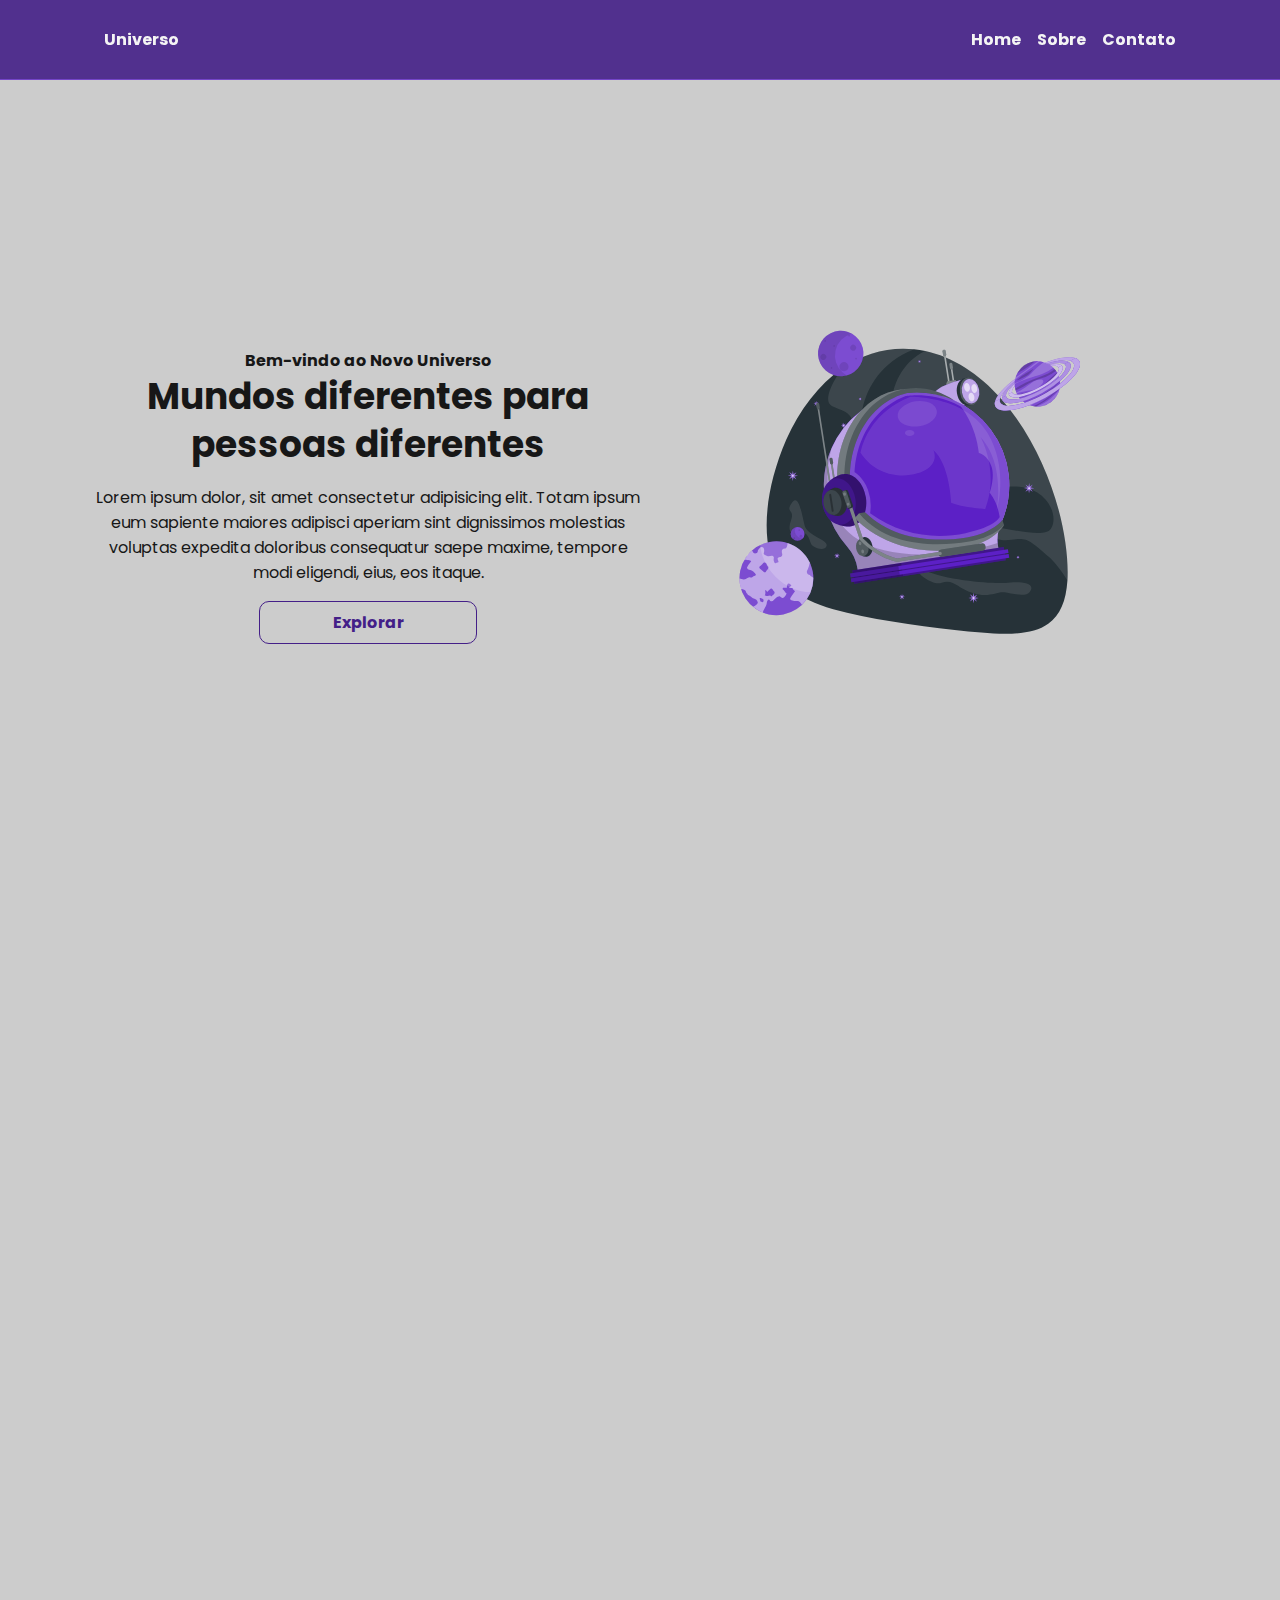
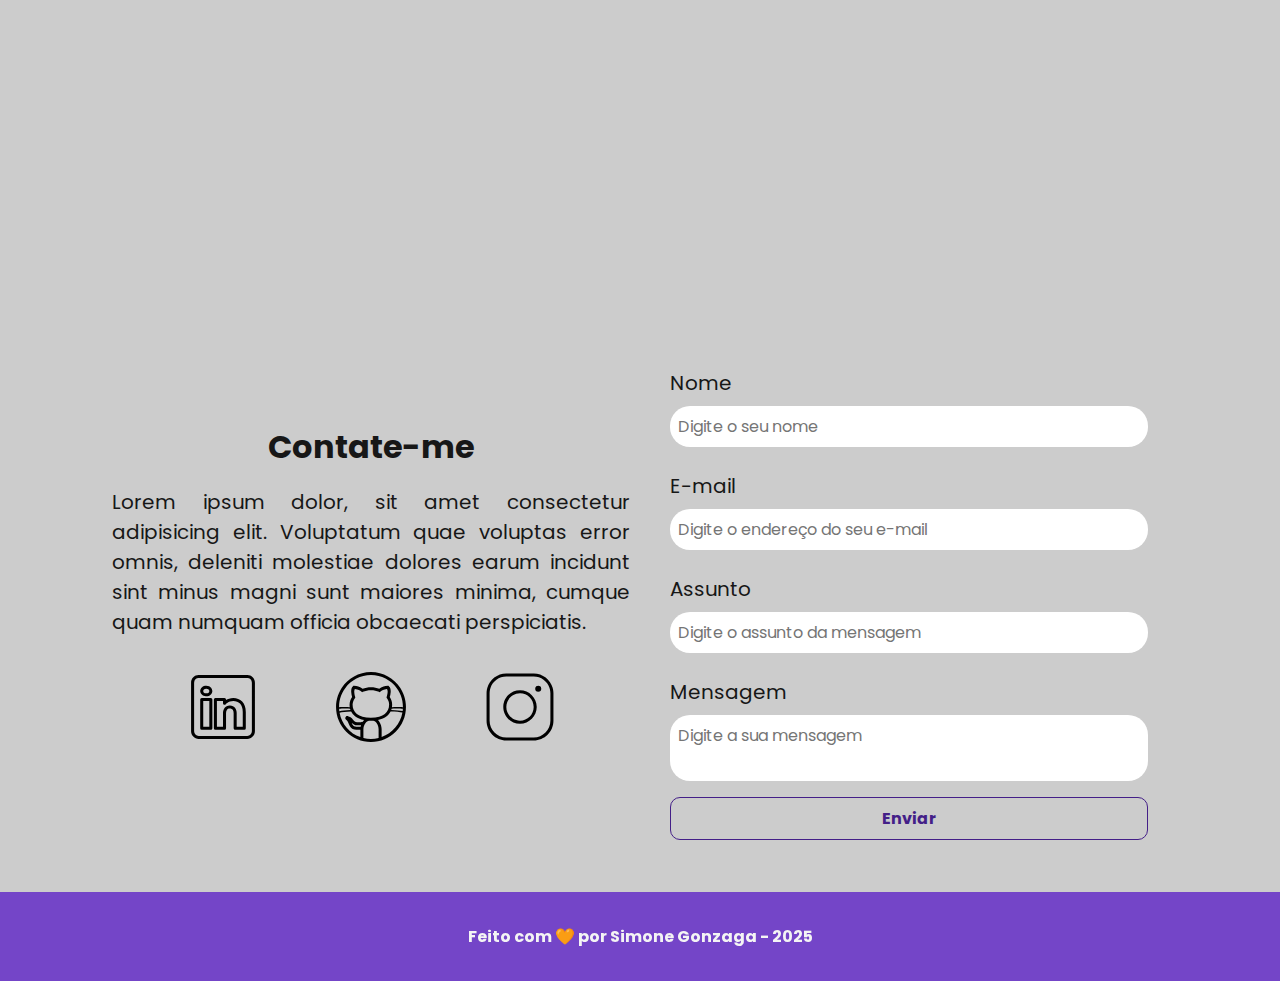
==== commit b98508f1: ":zap: Atualizando index html" ====
--- a/index.html
+++ b/index.html
@@ -93,13 +93,13 @@
 
                 <!-- Redes Sociais -->
                 <div id="icones_redes_sociais" class="social_container">
-                    <a href="" target="_blank">
+                    <a href="https://www.linkedin.com/in/simonegonzagag/" target="_blank">
                         <img src="./assets/img/linkedin.svg" alt="Logo do LinkedIn" class="social_icon">
                     </a>
-                    <a href="" target="_blank">
+                    <a href="https://github.com/si-gonz" target="_blank">
                         <img src="./assets/img/github.svg" alt="Logo do Github" class="social_icon">
                     </a>
-                    <a href="" target="_blank">
+                    <a href="https://www.instagram.com/si.gonz" target="_blank">
                         <img src="./assets/img/instagram.svg" alt="Logo do Instagram" class="social_icon">
                     </a>
                 </div>
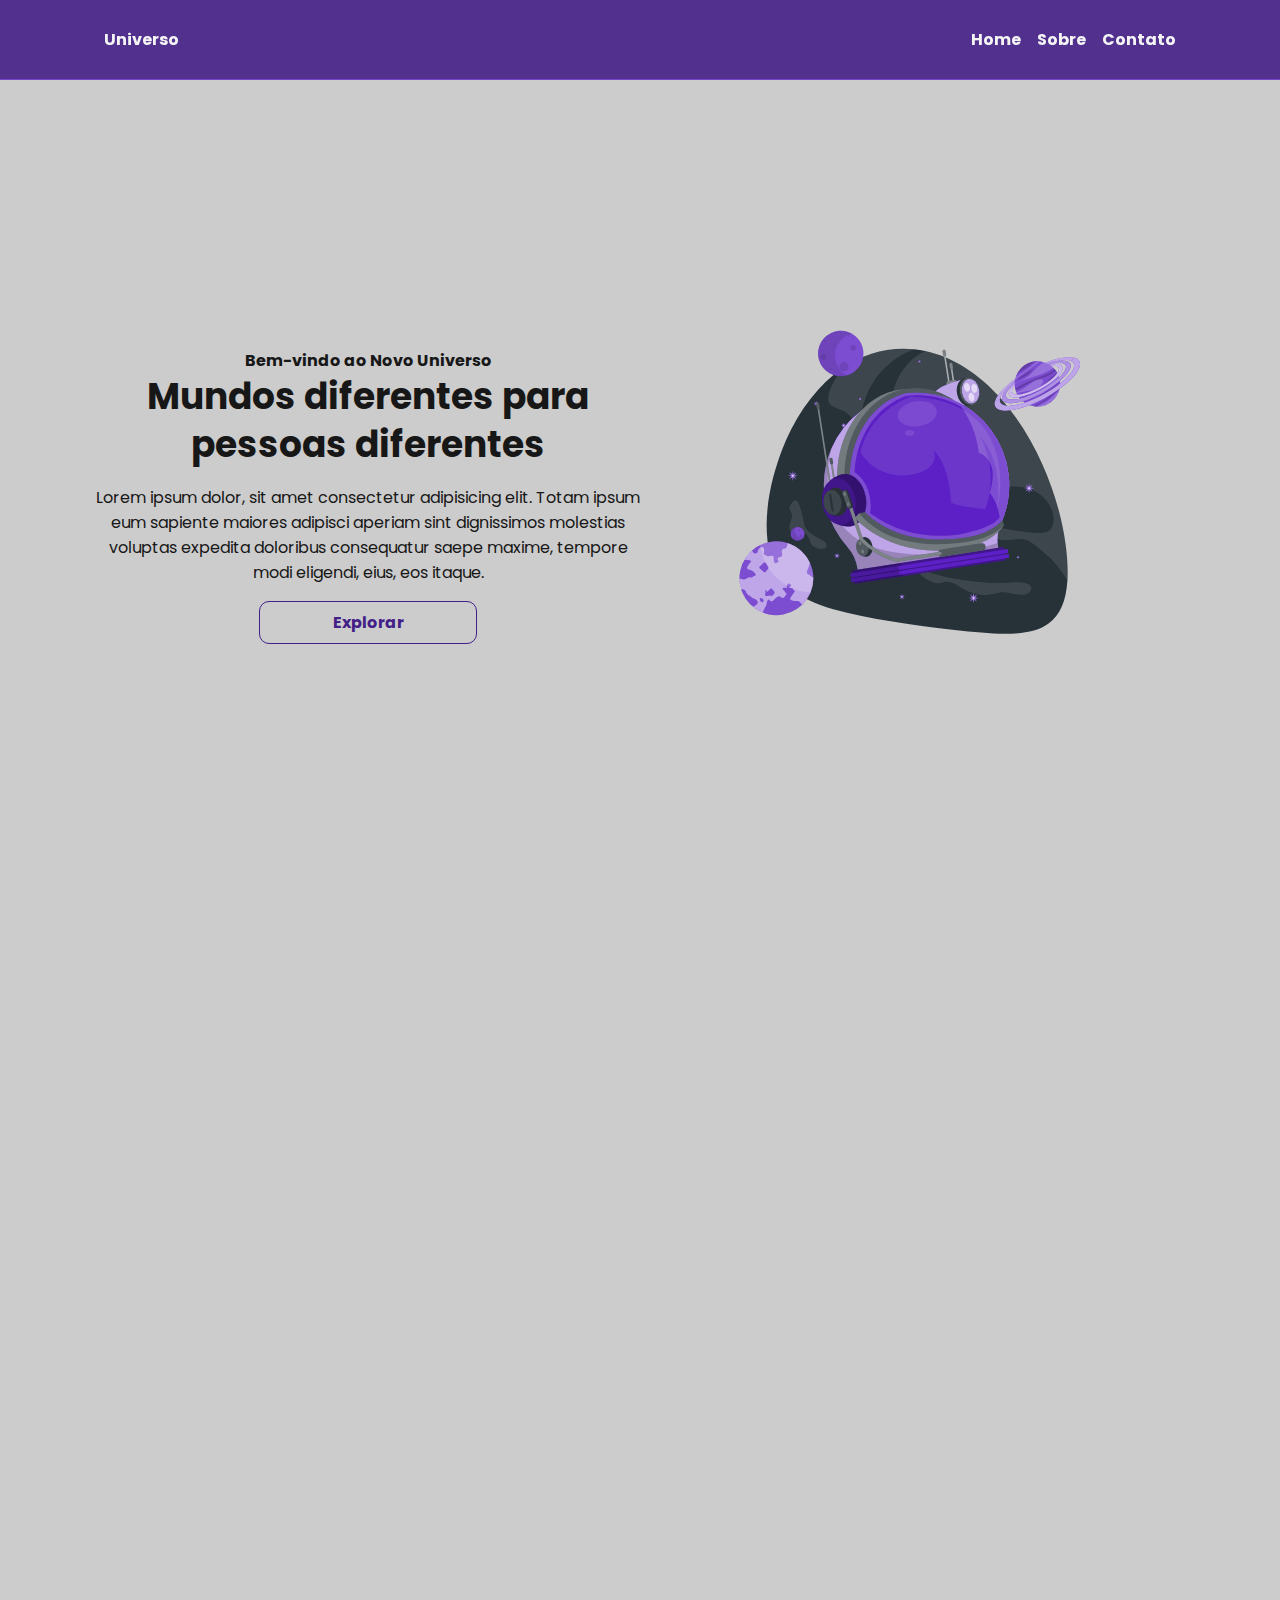
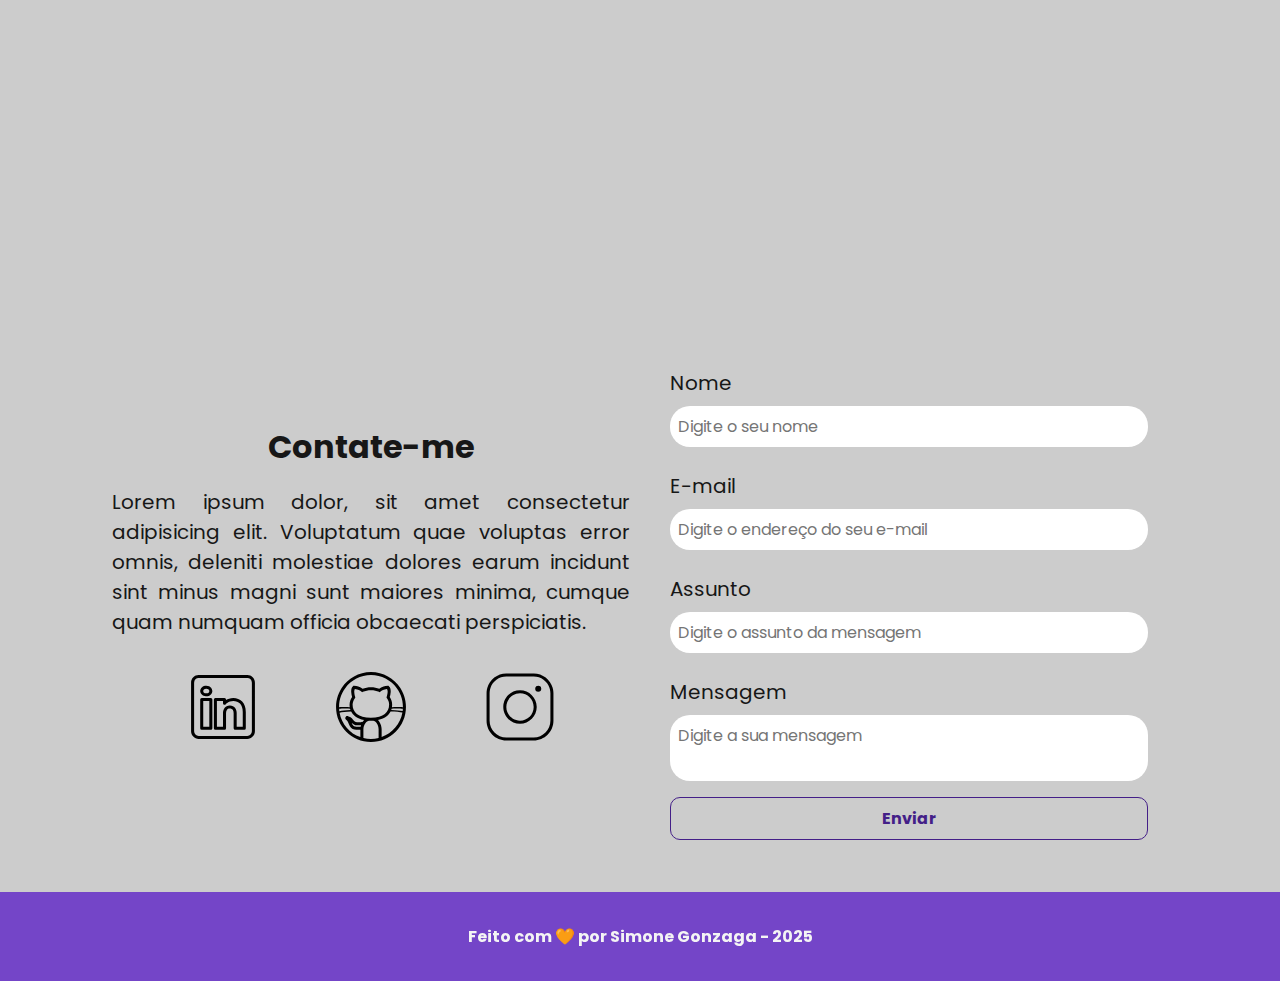
==== commit 54e48de1: ":zap: Atualizando index html" ====
--- a/index.html
+++ b/index.html
@@ -13,7 +13,7 @@
     <meta charset="UTF-8">
     <meta name="viewport" content="width=device-width, initial-scale=1.0">
     <meta name="description" content="Projeto Portfólio">
-    <meta name="author" content="Rafael Queiróz">
+    <meta name="author" content="Simone Gonzaga">
     <meta name="keywords" content="HTML, CSS, JavaScript">
     <link rel="icon" href="./assets/img/favicon.svg" />
 
